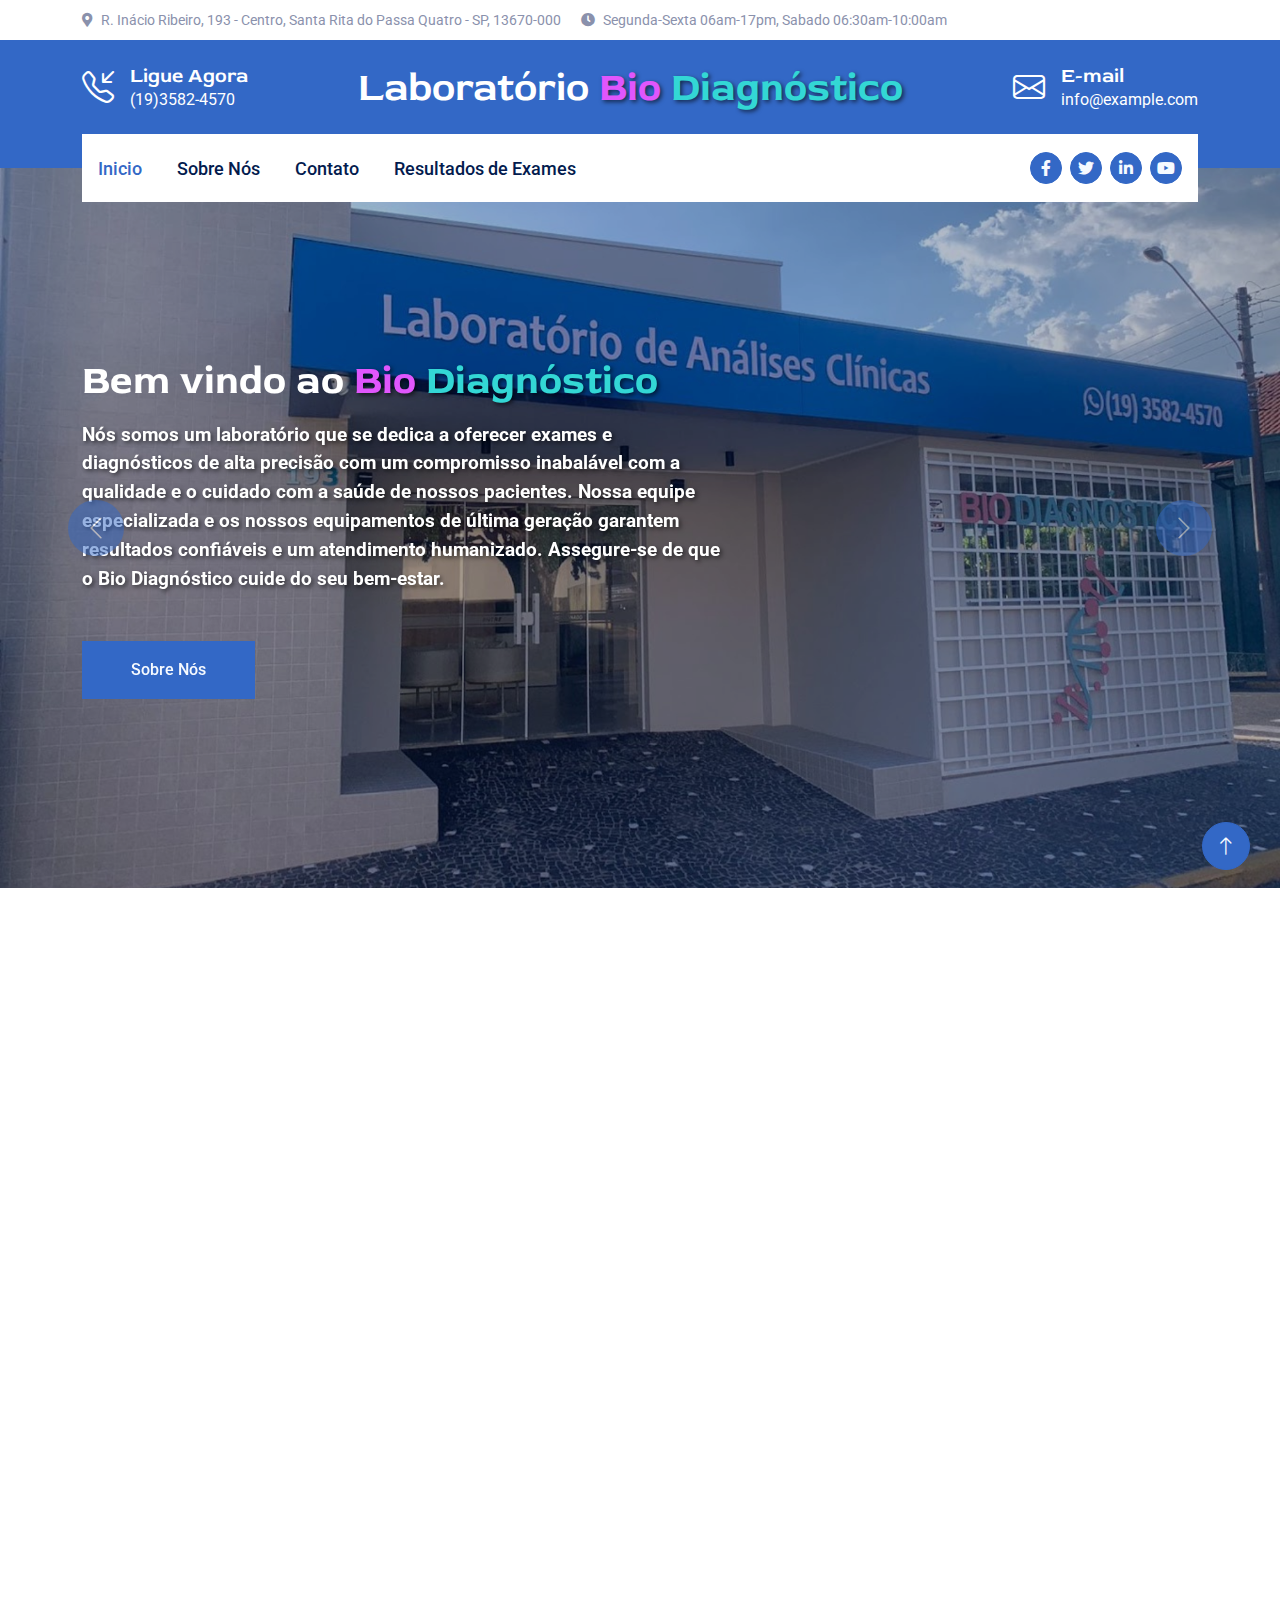
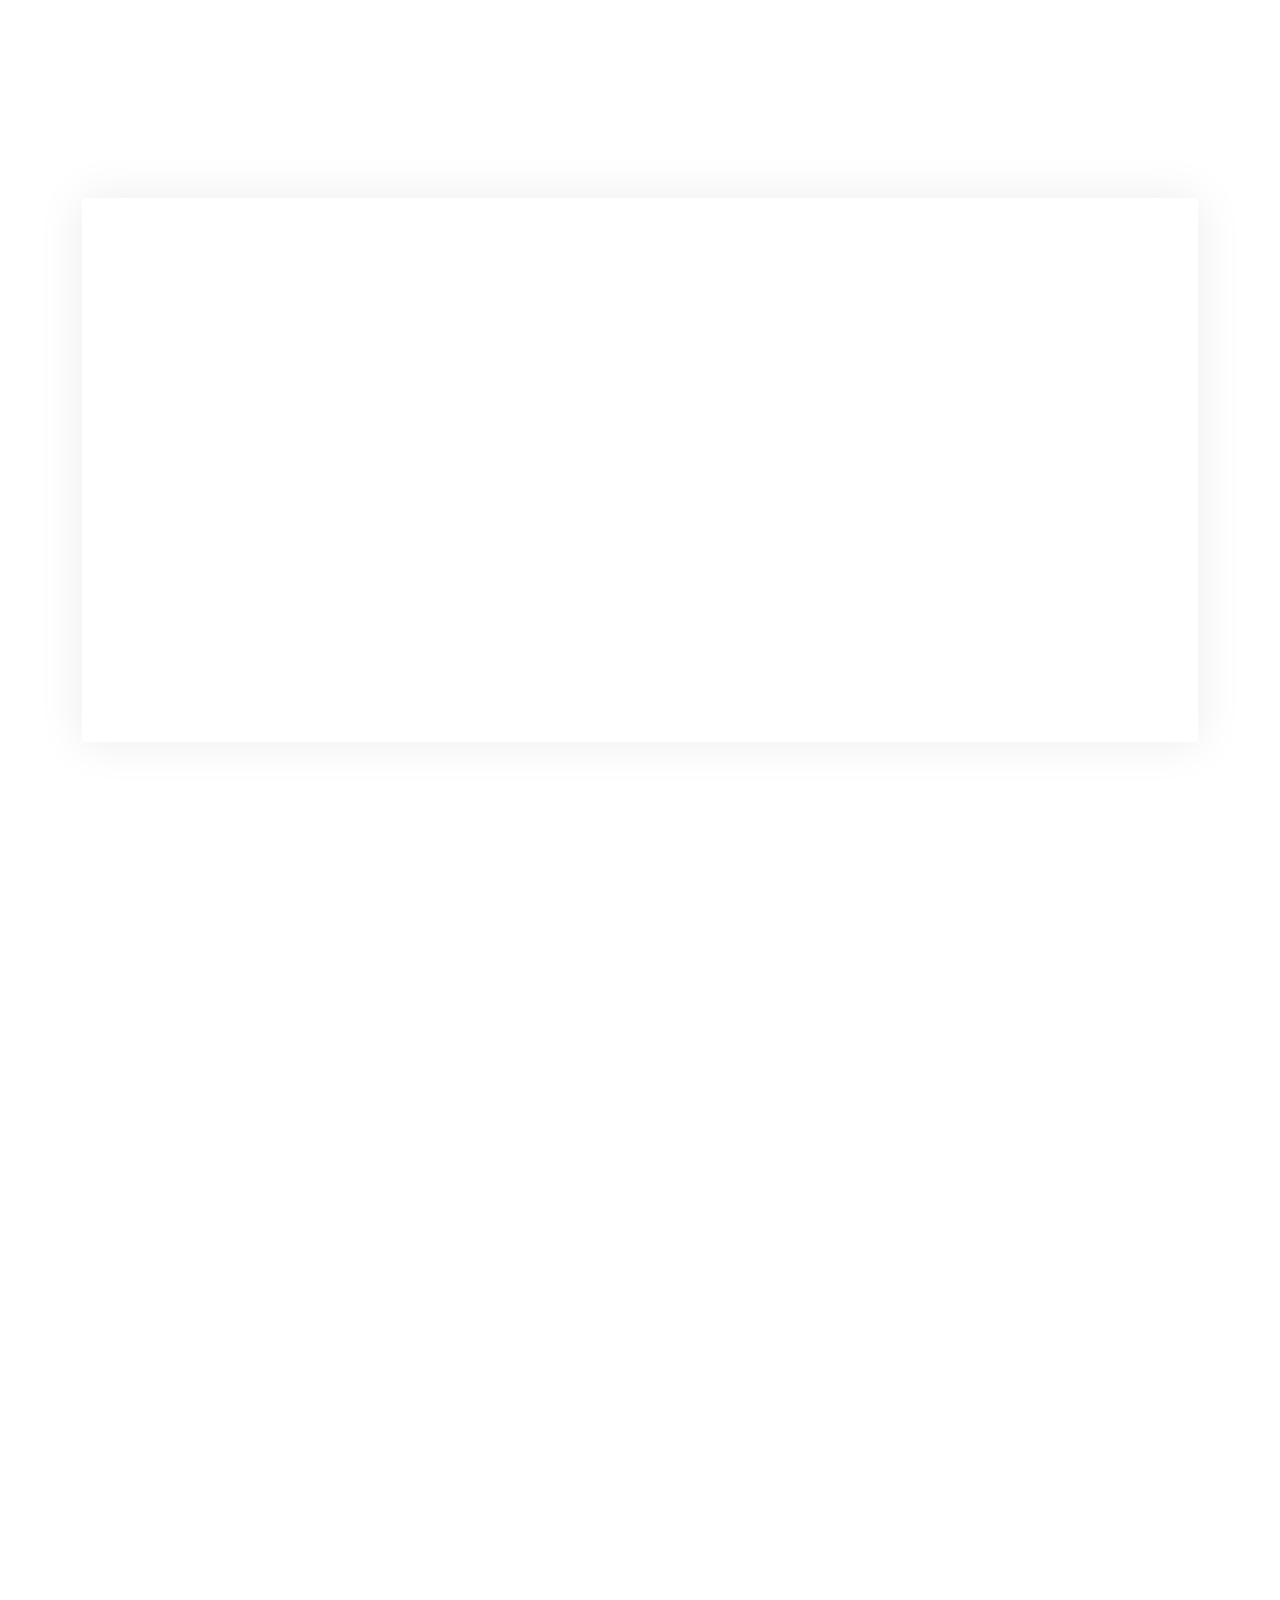
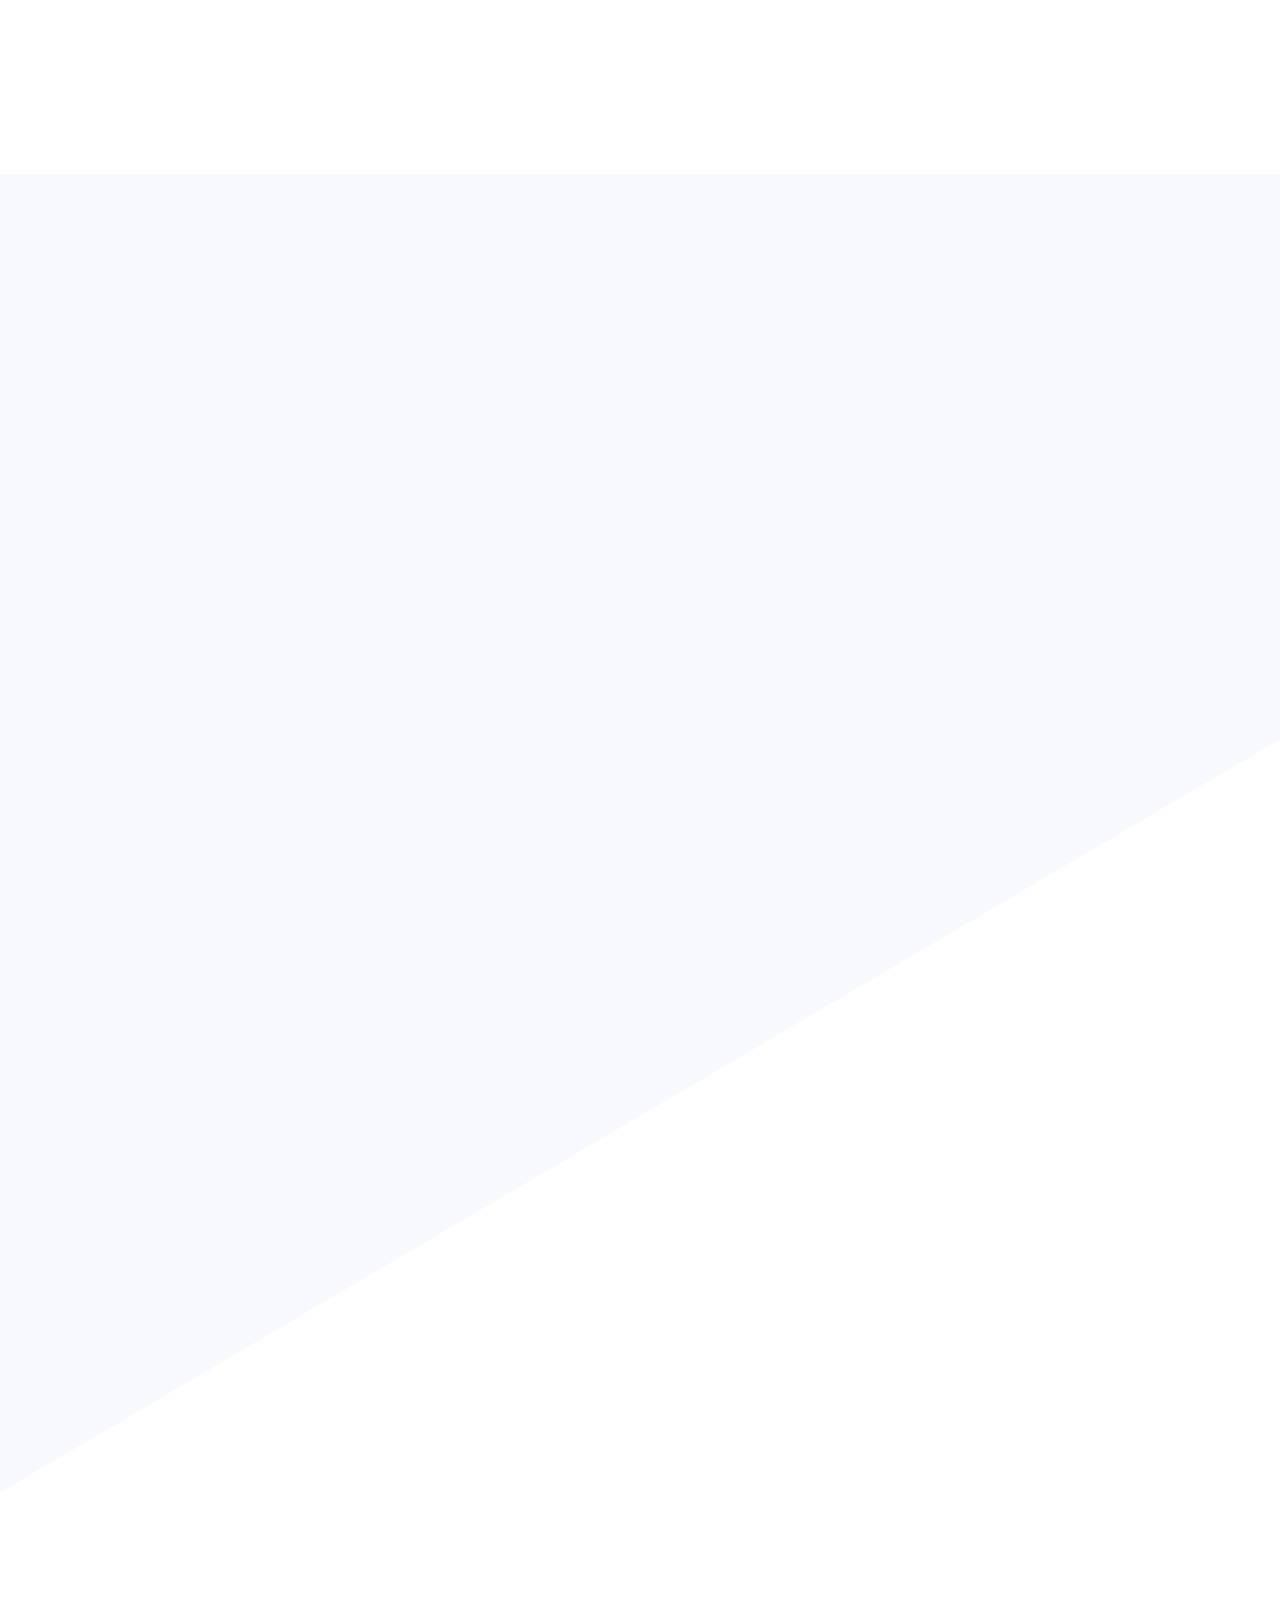
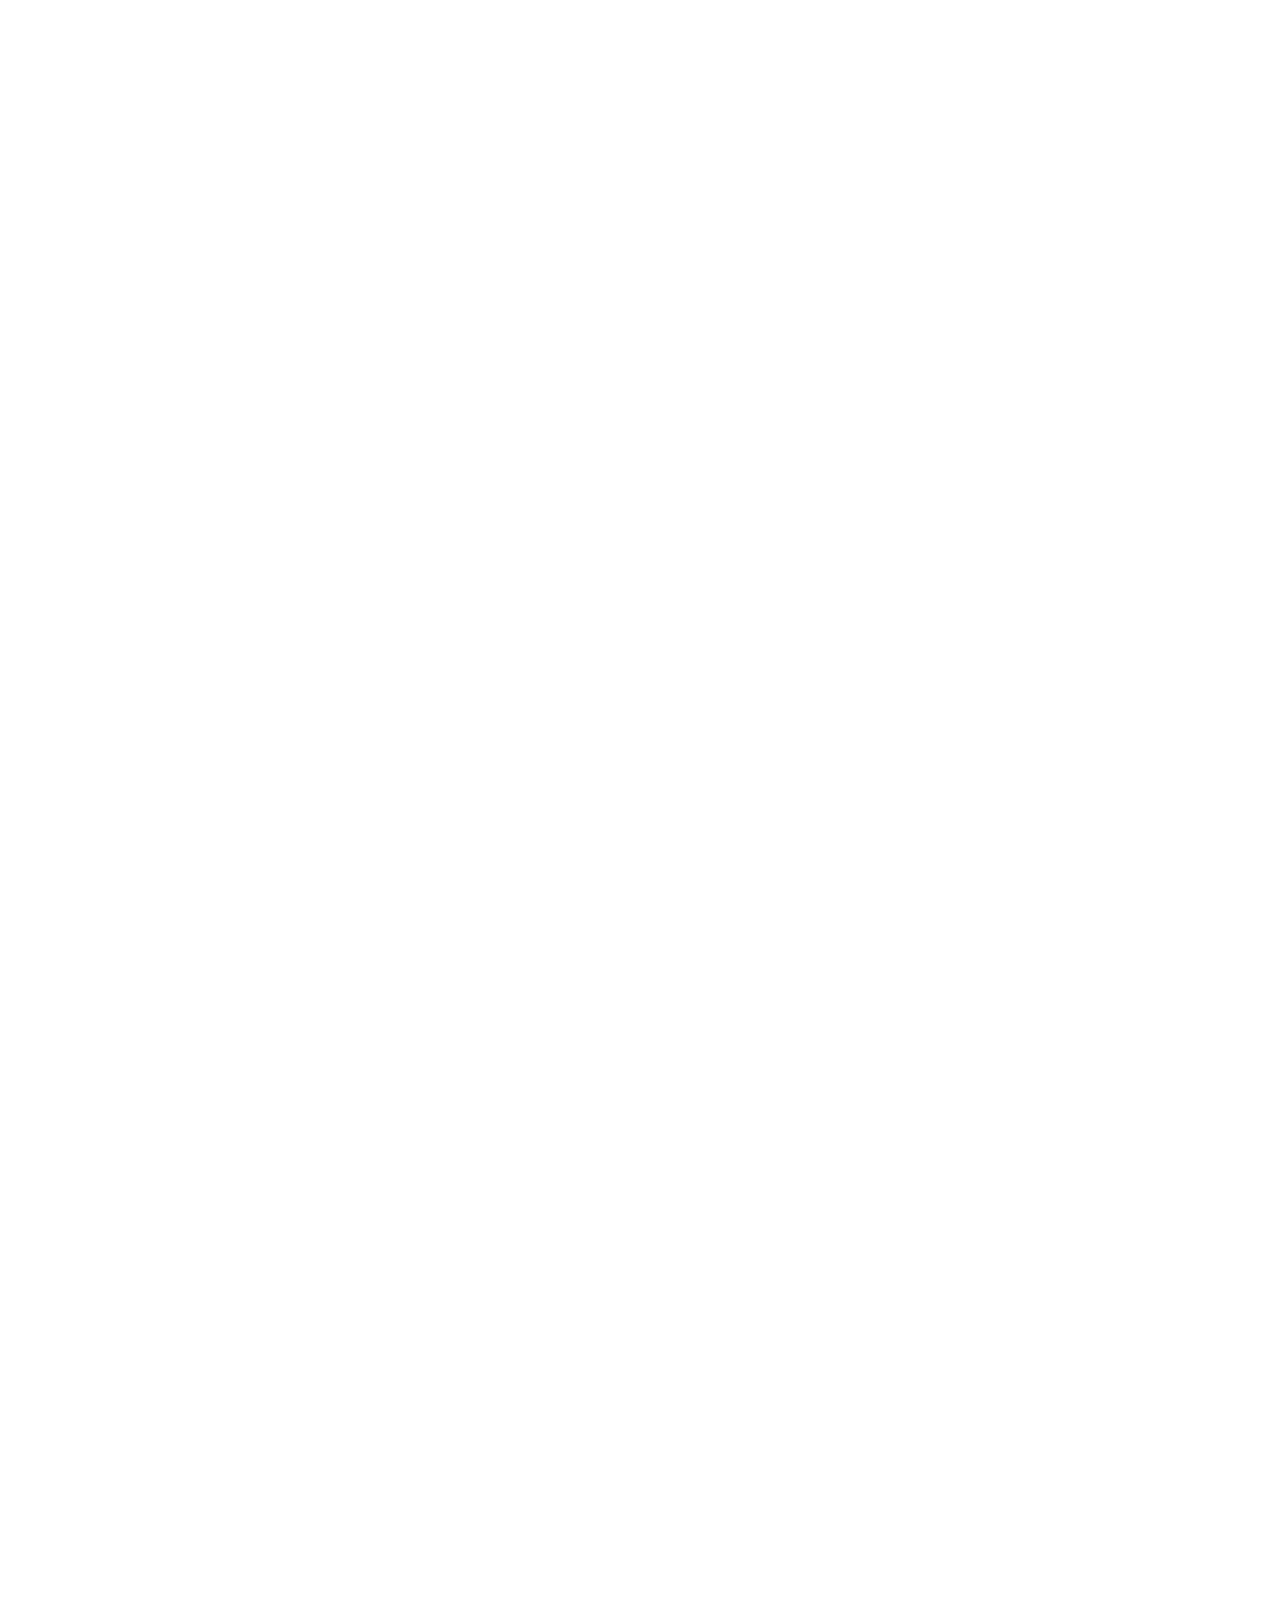
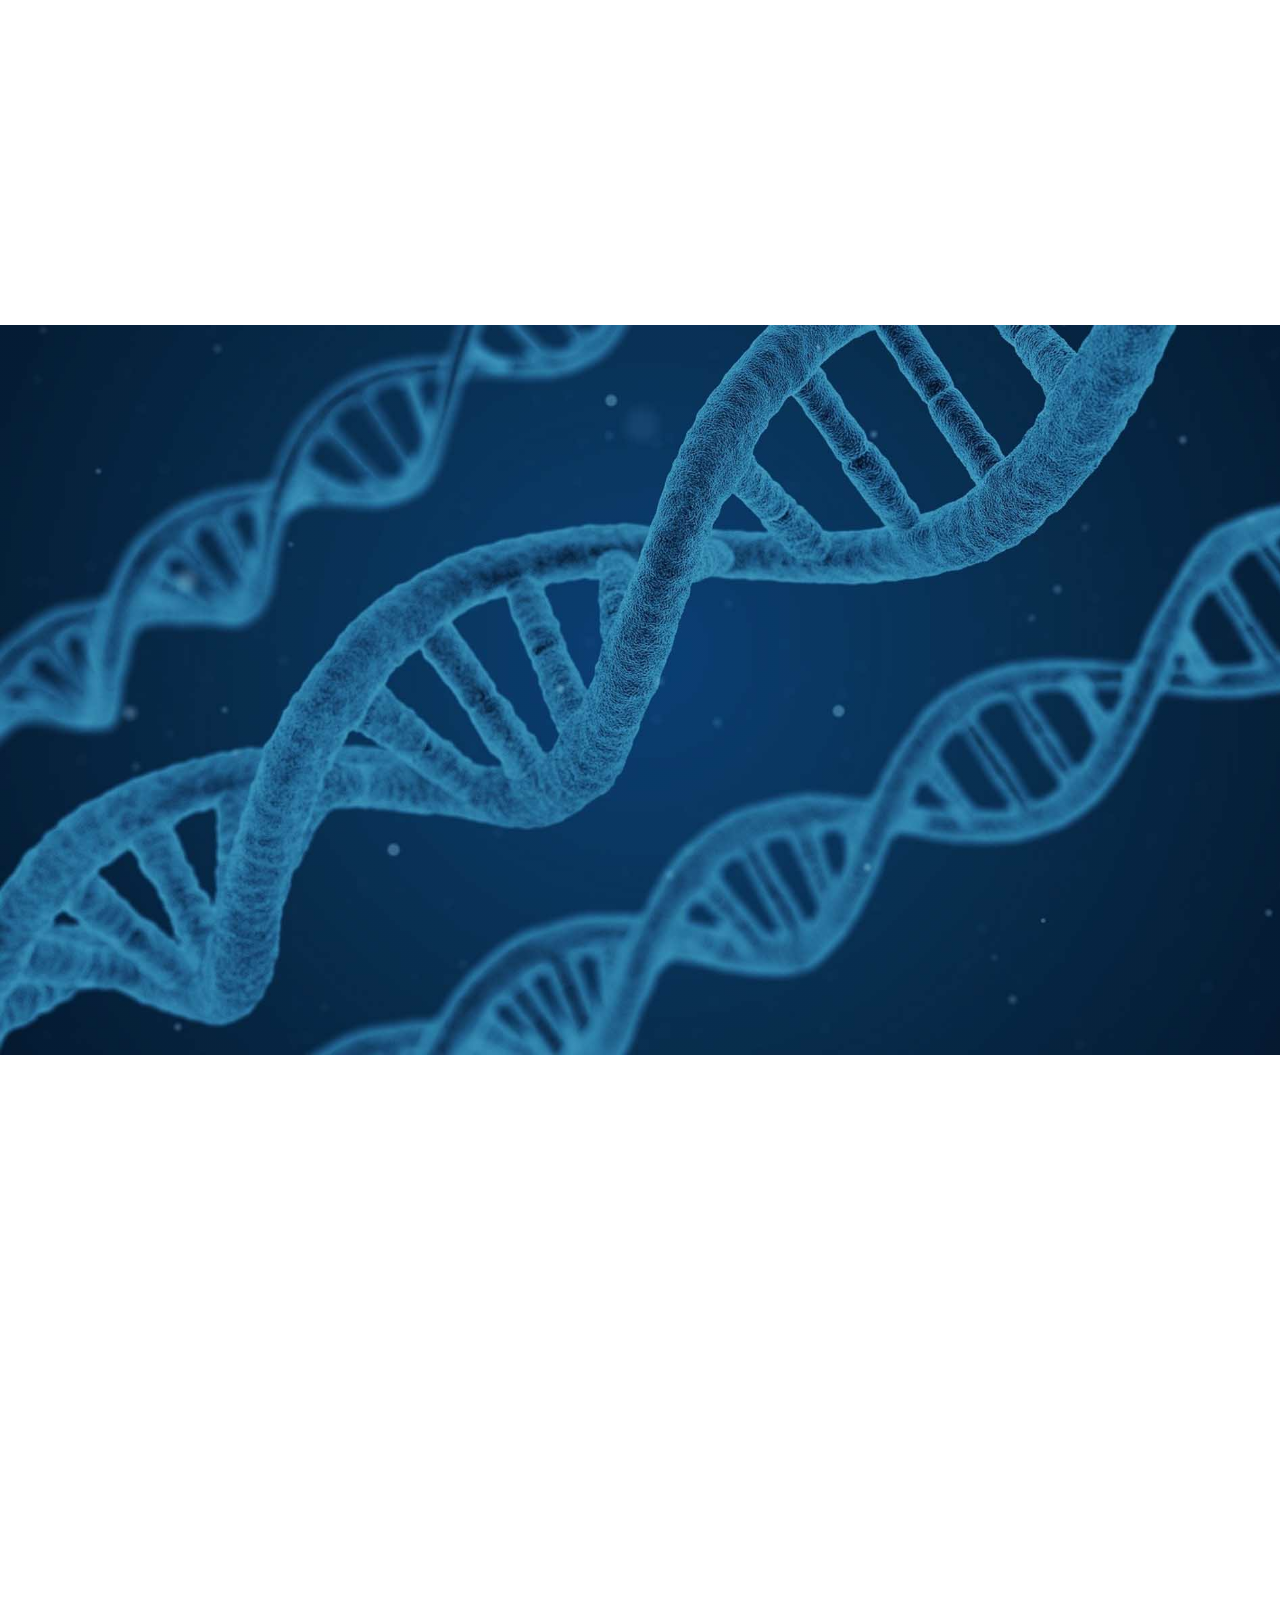
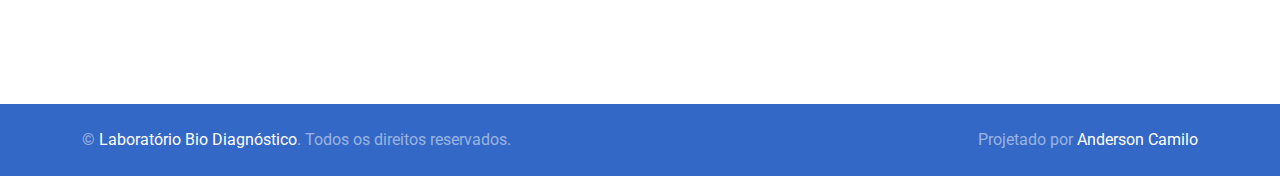
==== index.html @ 1e8f775a "first commit" ====
<!DOCTYPE html>
<html lang="pt-BR">
<head>
    <meta charset="UTF-8">
    <meta name="viewport" content="width=device-width, initial-scale=1.0">
    <title>Laboratório Biodiagnóstico</title>
        <link href="img/favicon.png" rel="icon">
        <link rel="preconnect" href="https://fonts.googleapis.com">
        <link rel="preconnect" href="https://fonts.gstatic.com" crossorigin>
        <link href="https://fonts.googleapis.com/css2?family=Roboto:wght@400;500&family=Red+Rose:wght@600;700&display=swap" rel="stylesheet">
        <link href="https://cdnjs.cloudflare.com/ajax/libs/font-awesome/5.10.0/css/all.min.css" rel="stylesheet">
        <link href="https://cdn.jsdelivr.net/npm/bootstrap-icons@1.10.4/font/bootstrap-icons.css" rel="stylesheet">
        <link href="lib/animate/animate.min.css" rel="stylesheet">
        <link href="lib/owlcarousel/assets/owl.carousel.min.css" rel="stylesheet">
        <link href="css/bootstrap.min.css" rel="stylesheet">
        <link href="css/style.css" rel="stylesheet">
</head>

<body>
    <div id="spinner"
        class="show bg-white position-fixed translate-middle w-100 vh-100 top-50 start-50 d-flex align-items-center justify-content-center">
        <div class="spinner-border text-primary" role="status" style="width: 3rem; height: 3rem;"></div>
    </div>


    <div class="container-fluid py-2 d-none d-lg-flex">
        <div class="container">
            <div class="d-flex justify-content-between">
                <div>
                    <small class="me-3"><i class="fa fa-map-marker-alt me-2"></i>R. Inácio Ribeiro, 193 - Centro, Santa Rita do Passa Quatro - SP, 13670-000</small>
                    <small class="me-3"><i class="fa fa-clock me-2"></i>Segunda-Sexta 06am-17pm, Sabado 06:30am-10:00am</small>
                </div>
                <!-- <nav class="breadcrumb mb-0">
                    <a class="breadcrumb-item small text-body" href="#">Resultados de Exames Online</a>
                </nav>     -->
            </div>
        </div>
    </div>


    <div class="container-fluid bg-primary text-white pt-4 pb-5 d-none d-lg-flex">
        <div class="container pb-2">
            <div class="d-flex align-items-center justify-content-between">
                <div class="d-flex">
                    <i class="bi bi-telephone-inbound fs-2"></i>
                    <div class="ms-3">
                        <h5 class="text-white mb-0">Ligue Agora</h5>
                        <span>(19)3582-4570</span>
                    </div>
                </div>
                <a href="index.html" class="h1 text-white mb-0">Laboratório <span class="text1">Bio <span class="text2">Diagnóstico</span></span></a>
                <div class="d-flex">
                    <i class="bi bi-envelope fs-2"></i>
                    <div class="ms-3">
                        <h5 class="text-white mb-0">E-mail</h5>
                        <span>info@example.com</span>
                    </div>
                </div>
            </div>
        </div>
    </div>

    <div class="container-fluid sticky-top">
        <div class="container">
            <nav class="navbar navbar-expand-lg navbar-light bg-white py-lg-0 px-lg-3">
                <button type="button" class="navbar-toggler me-0" data-bs-toggle="collapse"
                    data-bs-target="#navbarCollapse">
                    <span class="navbar-toggler-icon"></span>
                </button>
                <div class="collapse navbar-collapse" id="navbarCollapse">
                    <div class="navbar-nav">
                        <a href="index.html" class="nav-item nav-link active">Inicio</a>
                        <a href="sobre.html" class="nav-item nav-link">Sobre Nós</a>
                        <a href="contato.html" class="nav-item nav-link">Contato</a>
                        <a target="_blank" href="https://portal.worklabweb.com.br/resultados/2600?" class="nav-item nav-link">Resultados de Exames</a>
                    </div>
                    <div class="ms-auto d-none d-lg-flex">
                        <a class="btn btn-sm-square btn-primary ms-2" href=""><i class="fab fa-facebook-f"></i></a>
                        <a class="btn btn-sm-square btn-primary ms-2" href=""><i class="fab fa-twitter"></i></a>
                        <a class="btn btn-sm-square btn-primary ms-2" href=""><i class="fab fa-linkedin-in"></i></a>
                        <a class="btn btn-sm-square btn-primary ms-2" href=""><i class="fab fa-youtube"></i></a>
                    </div>
                </div>
            </nav>
        </div>
    </div>


    <div class="container-fluid header-carousel px-0 mb-5">
        <div id="header-carousel" class="carousel slide carousel-fade" data-bs-ride="carousel">
            <div class="carousel-inner">
                <div class="carousel-item active">
                    <img class="w-100" src="img/carousel-1.png" alt="Image">
                    <div class="carousel-caption">
                        <div class="container">
                            <div class="row justify-content-start">
                                <div class="col-lg-7 text-start">
                                    <h1 class="display-6 text-white animated slideInRight mb-3">Bem vindo ao <span class="text1">Bio</span> <span class="text2">Diagnóstico</span></h1>
                                    <p class="mb-5 animated slideInRight"><span class="text4">Nós somos um laboratório que se dedica a oferecer
                                        exames e diagnósticos de alta precisão com um compromisso inabalável com a qualidade e o cuidado com a saúde de
                                        nossos pacientes. Nossa equipe especializada e os nossos equipamentos de última geração garantem resultados
                                        confiáveis e um atendimento humanizado. Assegure-se de que o Bio Diagnóstico cuide do seu bem-estar.</span></p>
                                    <a href="sobre.html" class="btn btn-primary py-3 px-5 animated slideInRight">Sobre Nós</a>
                                </div>
                            </div>
                        </div>
                    </div>
                </div>
                <div class="carousel-item">
                    <img class="w-100" src="img/carousel-2.png" alt="Image">
                    <div class="carousel-caption">
                        <div class="container">
                            <div class="row justify-content-start">
                                <div class="col-lg-7 text-start">
                                    <h1 class="display-6 text-white animated slideInRight mb-3">Precisão Que Faz a Diferença: Confiança em Cada Exame</h1>
                                    <p class="mb-5 animated slideInRight"><Span class="text3">Exames de precisão, resultados de confiança
                                        No Bio Diagnóstico, cada exame é tratado com a máxima precisão para entregar resultados que você pode confiar. Com
                                        tecnologia de última geração e um compromisso inabalável com a qualidade, garantimos que cada detalhe seja
                                        cuidadosamente analisado. Porque para nós, a sua saúde é prioridade, e cada exame é um passo em direção ao cuidado que
                                        você merece.</Span></p>
                                    <a href="sobre.html" class="btn btn-primary py-3 px-5 animated slideInRight">Sobre Nós</a>
                                </div>
                            </div>
                        </div>
                    </div>
                </div>
            </div>
            <button class="carousel-control-prev" type="button" data-bs-target="#header-carousel" data-bs-slide="prev">
                <span class="carousel-control-prev-icon" aria-hidden="true"></span>
                <span class="visually-hidden">Previous</span>
            </button>
            <button class="carousel-control-next" type="button" data-bs-target="#header-carousel" data-bs-slide="next">
                <span class="carousel-control-next-icon" aria-hidden="true"></span>
                <span class="visually-hidden">Next</span>
            </button>
        </div>
    </div>


    <div class="container-fluid py-5">
        <div class="container">
            <div class="row g-5">
                <div class="col-lg-6 wow fadeIn" data-wow-delay="0.1s">
                    <div class="row g-0">
                        <div class="col-6">
                            <img class="img-fluid" src="img/about-1.png">
                        </div>
                        <div class="col-6">
                            <img class="img-fluid" src="img/about-2.png">
                        </div>
                        <div class="col-6">
                            <img class="img-fluid" src="img/about-3.png">
                        </div>
                        <div class="col-6">
                            <div class="bg-primary w-110 h-100 mt-n5 ms-n5 d-flex flex-column align-items-center justify-content-center">
                                <div class="icon-box-light">
                                    <i class="bi bi-award text-dark"></i>
                                </div>
                                <h1 class="display-1 text-white mb-0" data-toggle="counter-up">10</h1>
                                <small class="fs-5 text-white">Anos de experiência</small>
                            </div>
                        </div>
                    </div>
                </div>
                <div class="col-lg-6 wow fadeIn" data-wow-delay="0.5s">
                    <h1 class="display-6 mb-4">Profissionais de Laboratório Confiáveis e as Tecnologias Mais Avançadas</h1>
                    <p class="mb-4">Quando se trata da sua saúde, você merece o melhor. No Bio Diagnóstico, nossos especialistas combinam
                        experiência incomparável com as mais recentes inovações tecnológicas para entregar resultados precisos e rápidos.
                        Confie em quem é referência no setor e garante o cuidado que você e sua família merecem. Aqui, a precisão encontra a
                        excelência.</p>
                    <div class="row g-4 g-sm-5 justify-content-center">
                        <div class="col-sm-6">
                            <div class="about-fact btn-square flex-column rounded-circle bg-primary ms-sm-auto">
                                <p class="text-white mb-0">Prêmios</p>
                                <h1 class="text-white mb-0" data-toggle="counter-up">15</h1>
                            </div>
                        </div>
                        <div class="col-sm-6 text-start">
                            <div class="about-fact btn-square flex-column rounded-circle bg-secondary me-sm-auto">
                                <p class="text-white mb-0">Exames Mensais</p>
                                <h1 class="text-white mb-0" data-toggle="counter-up">10000</h1>
                            </div>
                        </div>
                        <div class="col-sm-6">
                            <div class="about-fact mt-n130 btn-square flex-column rounded-circle bg-dark mx-sm-auto">
                                <p class="text-white mb-0">Clientes satisfeitos</p>
                                <h1 class="text-white mb-0" data-toggle="counter-up">5000</h1>
                            </div>
                        </div>
                    </div>
                </div>
            </div>
        </div>
    </div>


    <div class="container-fluid py-5">
        <div class="container">
            <div class="row g-0 feature-row">
                <div class="col-md-6 col-lg-3 wow fadeIn" data-wow-delay="0.1s">
                    <div class="feature-item border h-100 p-5">
                        <div class="icon-box-primary mb-4">
                            <i class="bi bi-award text-dark"></i>
                        </div>
                        <h5 class="mb-3">Reconhecido e Premiado</h5>
                        <p class="mb-0">Orgulhosamente, nossa excelência tem sido reconhecida com prêmios que atestam a qualidade e dedicação
                            que colocamos em cada detalhe. Isso reflete nosso compromisso em oferecer sempre o melhor para nossos clientes.</p>
                    </div>
                </div>
                <div class="col-md-6 col-lg-3 wow fadeIn" data-wow-delay="0.3s">
                    <div class="feature-item border h-100 p-5">
                        <div class="icon-box-primary mb-4">
                            <i class="bi bi-people text-dark"></i>
                        </div>
                        <h5 class="mb-3">Excelência em Análises Laboratoriais</h5>
                        <p class="mb-0">Com uma equipe altamente qualificada e tecnologia de ponta, oferecemos resultados precisos e confiáveis.
                            Nossa expertise em análises laboratoriais é a garantia de um serviço que você pode confiar para cuidar da sua saúde.
                        </p>
                    </div>
                </div>
                <div class="col-md-6 col-lg-3 wow fadeIn" data-wow-delay="0.5s">
                    <div class="feature-item border h-100 p-5">
                        <div class="icon-box-primary mb-4">
                            <i class="bi bi-cash-coin text-dark"></i>
                        </div>
                        <h5 class="mb-3">Preços Justos</h5>
                        <p class="mb-0">Oferecemos serviços de alta qualidade com preços que cabem no seu bolso. No Bio Diagnóstico, acreditamos
                            que cuidar da sua saúde não precisa ser caro. Transparência e acessibilidade são nossas prioridades.</p>
                    </div>
                </div>
                <div class="col-md-6 col-lg-3 wow fadeIn" data-wow-delay="0.7s">
                    <div class="feature-item border h-100 p-5">
                        <div class="icon-box-primary mb-4">
                            <i class="bi bi-headphones text-dark"></i>
                        </div>
                        <h5 class="mb-3">Suporte Dedicado</h5>
                        <p class="mb-0">Nossa equipe está sempre pronta para ajudar. Seja qual for a sua necessidade, oferecemos suporte
                            personalizado e atencioso, garantindo que você tenha a melhor experiência possível com nossos serviços.</p>
                    </div>
                </div>
            </div>
        </div>
    </div>


    <div class="container-fluid feature mt-5 wow fadeInUp" data-wow-delay="0.1s">
        <div class="container">
            <div class="row g-0">
                <div class="col-lg-6 pt-lg-5">
                    <div class="bg-white p-5 mt-lg-5">
                        <h1 class="display-6 mb-4 wow fadeIn" data-wow-delay="0.3s">A Melhor Solução Laboratorial</h1>
                        <p class="mb-4 wow fadeIn" data-wow-delay="0.4s">Quando se trata de saúde, você merece o melhor. No
                            Bio Diagnóstico,
                            somos referência em análises laboratoriais, oferecendo precisão, rapidez e atendimento
                            diferenciado. Nossa
                            tecnologia de ponta e equipe de especialistas garantem resultados confiáveis, para que você
                            possa tomar decisões com
                            confiança. Não escolha qualquer laboratório – escolha a excelência que você merece. Escolha o
                            Bio Diagnóstico.</p>
                        <div>
                            <div class="icon-box-primary mb-4">
                                <i class="bi bi-person-plus text-dark"></i>
                            </div>
                            <h5 class="mb-3">Excelência em Biomedicina: Especialistas Dedicados ao Seu Bem-Estar</h5>
                            <span>Aqui no Bio diagnóstico, acreditamos que cada pessoa é única e merece um cuidado especial.
                                Nossos biomédicos
                                especializados não são apenas experts em suas áreas, mas também apaixonados pelo que fazem.
                                Estamos aqui para ouvir,
                                entender e proporcionar a você resultados precisos com um toque humano. Seu bem-estar é
                                nossa prioridade, e nossa
                                missão é garantir que você se sinta apoiado e confiante em cada passo do caminho. Venha
                                conhecer nossa equipe e
                                experimente um atendimento que vai além do esperado.</span><br>
                        </div>
                        <a class="btn btn-primary py-3 px-5 wow fadeIn" data-wow-delay="0.5s" href="sobre.html">Sobre Nós</a>
                    </div>
                </div>
                <div class="col-lg-6">
                    <div class="row h-100 align-items-end">
                        <div class="col-12 wow fadeIn" data-wow-delay="0.3s">
                            <div class="d-flex align-items-center justify-content-center" style="min-height: 300px;">
                                <button type="button" class="btn-play" data-bs-toggle="modal"
                                    data-src="img/laboratorio.mp4" data-bs-target="#videoModal">
                                    <span></span>
                                </button>
                            </div>
                        </div>
                        <div class="col-12">
                            <div class="bg-primary p-5">
                                <div class="experience mb-4 wow fadeIn" data-wow-delay="0.3s">
                                    <div class="d-flex justify-content-between mb-2">
                                        <span class="text-white">Preparação de Amostras</span>
                                        <span class="text-white">100%</span>
                                    </div>
                                    <div class="progress">
                                        <div class="progress-bar bg-dark" role="progressbar" aria-valuenow="99" aria-valuemin="0" aria-valuemax="100"></div>
                                    </div>
                                </div>
                                <div class="experience mb-4 wow fadeIn" data-wow-delay="0.4s">
                                    <div class="d-flex justify-content-between mb-2">
                                        <span class="text-white">Precisão do resultado</span>
                                        <span class="text-white">100%</span>
                                    </div>
                                    <div class="progress">
                                        <div class="progress-bar bg-dark" role="progressbar" aria-valuenow="99" aria-valuemin="0" aria-valuemax="100"></div>
                                    </div>
                                </div>
                                <div class="experience mb-0 wow fadeIn" data-wow-delay="0.5s">
                                    <div class="d-flex justify-content-between mb-2">
                                        <span class="text-white">Tecnologia Avançada</span>
                                        <span class="text-white">100%</span>
                                    </div>
                                    <div class="progress">
                                        <div class="progress-bar bg-dark" role="progressbar" aria-valuenow="99" aria-valuemin="0" aria-valuemax="100"></div>
                                    </div>
                                </div>
                            </div>
                        </div>
                    </div>
                </div>
            </div>
        </div>
    </div>


    <div class="modal modal-video fade" id="videoModal" tabindex="-1" aria-labelledby="exampleModalLabel"
        aria-hidden="true">
        <div class="modal-dialog">
            <div class="modal-content rounded-0">
                <div class="modal-header">
                    <h3 class="modal-title" id="exampleModalLabel">Nosso laboratório</h3>
                    <button type="button" class="btn-close" data-bs-dismiss="modal" aria-label="Close"></button>
                </div>
                <div class="modal-body">
                    <div class="ratio ratio-16x9">
                        <iframe class="embed-responsive-item" src="" id="video" allowfullscreen
                            allowscriptaccess="always" allow="autoplay"></iframe>
                    </div>
                </div>
            </div>
        </div>
    </div>


    <div class="container-fluid container-service py-5">
        <div class="container pt-5">
            <div class="text-center mx-auto wow fadeInUp" data-wow-delay="0.1s" style="max-width: 600px;">
                <h1 class="display-6 mb-3">Serviço de laboratório confiável e de alta qualidade.</h1>
                <p class="mb-5">Experimente o futuro dos exames laboratoriais no Bio Diagnóstico. Com tecnologia avançada e precisão
                    inigualável, garantimos resultados rápidos e confiáveis. Nossa equipe de especialistas está sempre pronta para
                    oferecer o melhor atendimento, porque sua saúde merece o máximo cuidado. Bio Diagnóstico: onde a confiança encontra
                    a inovação.</p>
            </div>
            <div class="row g-4">
                <div class="col-lg-3 col-md-6 wow fadeInUp" data-wow-delay="0.1s">
                    <div class="service-item">
                        <div class="icon-box-primary mb-4">
                            <i class="bi bi-heart-pulse text-dark"></i>
                        </div>
                        <h5 class="mb-3">Testes Patológicos</h4>
                            <p class="mb-4">Os testes patológicos são essenciais para entender a saúde do paciente. Eles incluem exames
                                laboratoriais que ajudam a diagnosticar doenças, monitorar condições e avaliar tratamentos, fornecendo informações
                                detalhadas e precisas sobre o estado do organismo.</p>
                                <button type="button" class="btn btn-light px-3" data-bs-toggle="modal" data-bs-target="#testesPatologicosModal">
                                    Sobre o assunto <i class="bi bi-chevron-double-right ms-1"></i>
                                </button>
                    </div>
                </div>
                <div class="modal fade" id="testesPatologicosModal" tabindex="-1" aria-labelledby="testesPatologicosModalLabel" aria-hidden="true">
                    <div class="modal-dialog">
                        <div class="modal-content">
                            <div class="modal-header">
                                <h5 class="modal-title" id="testesPatologicosModalLabel">Mais sobre Testes Patológicos</h5>
                                <button type="button" class="btn-close" data-bs-dismiss="modal" aria-label="Close"></button>
                            </div>
                            <div class="modal-body">
                            <span><strong>Testes Patológicos: A Chave para Diagnósticos Precisos e Cuidados Eficazes</strong><br>
                                        Os testes patológicos são fundamentais para a compreensão da saúde e bem-estar de um paciente. Eles envolvem uma série
                                        de exames e análises laboratoriais que ajudam a diagnosticar doenças, monitorar condições de saúde e avaliar a eficácia
                                        dos tratamentos. Combinando tecnologia avançada e expertise científica, esses testes permitem aos profissionais de saúde
                                        obter informações detalhadas e precisas sobre o estado do organismo.<br>
                                        O que são Testes Patológicos?<br>                                       
                                        Testes patológicos referem-se a exames realizados em amostras de sangue, urina, tecidos e outros fluidos corporais para
                                        identificar a presença de doenças e condições médicas. Esses testes podem variar desde simples análises de sangue até
                                        biópsias complexas e culturas microbiológicas, cada um com seu papel específico na detecção e gestão de problemas de
                                        saúde.<br>                                      
                                        Por que os Testes Patológicos são Importantes?<br>                                       
                                        Diagnóstico Preciso: Eles fornecem informações cruciais para um diagnóstico correto, ajudando os médicos a identificar
                                        doenças de maneira mais eficaz e a distinguir entre condições semelhantes.<br>                                       
                                        Monitoramento de Condições de Saúde: Testes regulares permitem o monitoramento contínuo de doenças crônicas e a
                                        avaliação da eficácia dos tratamentos, possibilitando ajustes necessários para melhorar a saúde do paciente.                                        
                                        Detecção Precoce: Muitos testes patológicos podem detectar condições de saúde antes que os sintomas se tornem evidentes,
                                        permitindo intervenções precoces e melhorando as chances de sucesso no tratamento.                                        
                                        Avaliação de Riscos: Eles ajudam a avaliar o risco de doenças futuras, como problemas cardiovasculares e diabetes,
                                        permitindo a adoção de medidas preventivas.<br>
                                        Tipos Comuns de Testes Patológicos<br>                                       
                                        Exames de Sangue: Avaliam a presença de condições como anemia, diabetes, infecções e desordens do colesterol.
                                        Análises de Urina: Detectam infecções, problemas renais e diabetes.<br>
                                        Biópsias: Remoção e análise de tecido para diagnosticar câncer e outras condições.<br>
                                        Culturas Microbiológicas: Identificam a presença de bactérias, fungos e outros patógenos no corpo.<br>
                                        Conclusão<br>                                        
                                        Os testes patológicos desempenham um papel vital na medicina moderna, fornecendo dados essenciais para diagnósticos,
                                        tratamentos e prevenções. Ao realizar esses testes, você está investindo na sua saúde e garantindo que qualquer condição
                                        possa ser tratada de forma eficaz e oportuna. Para obter os melhores resultados, é importante seguir as orientações
                                        médicas e realizar os testes conforme recomendado.</strong></span>
                            </div>
                        </div>
                    </div>
                </div>
                <div class="col-lg-3 col-md-6 wow fadeInUp" data-wow-delay="0.3s">
                    <div class="service-item">
                        <div class="icon-box-primary mb-4">
                            <i class="bi bi-lungs text-dark"></i>
                        </div>
                        <h5 class="mb-3">Exames de Microbiologia</h4>
                            <p class="mb-4">Descubra a importância dos exames de microbiologia para a detecção precisa de infecções e doenças.
                                Nossos testes avançados identificam microrganismos patogênicos, garantindo diagnósticos rápidos e tratamentos
                                eficazes. Confie em nossa expertise para cuidar da sua saúde</p>
                                <button type="button" class="btn btn-light px-3" data-bs-toggle="modal" data-bs-target="#examesMicrobiologiaModal">
                                    Sobre o assunto <i class="bi bi-chevron-double-right ms-1"></i>
                                </button>
                    </div>
                </div>
                <div class="modal fade" id="examesMicrobiologiaModal" tabindex="-1" aria-labelledby="examesMicrobiologiaModalLabel" aria-hidden="true">
                    <div class="modal-dialog">
                        <div class="modal-content">
                            <div class="modal-header">
                                <h5 class="modal-title" id="examesMicrobiologiaModalLabel">Mais sobre Testes de Microbiologia</h5>
                                <button type="button" class="btn-close" data-bs-dismiss="modal" aria-label="Close"></button>
                            </div>
                            <div class="modal-body">
                                <span><strong>A microbiologia é o ramo da ciência que estuda microrganismos, como bactérias, vírus, fungos e protozoários. Esses
                                organismos são invisíveis a olho nu, mas desempenham um papel crucial em várias áreas, desde a saúde humana até o meio
                                ambiente e a indústria.<br>                                
                                Na saúde, a microbiologia é essencial para entender e combater infecções. Exames de microbiologia identificam patógenos
                                responsáveis por doenças, permitindo um diagnóstico preciso e o tratamento adequado. Esses exames incluem culturas,
                                testes de sensibilidade a antibióticos, e técnicas moleculares como PCR, que detectam a presença de material genético de
                                microrganismos.<br>                                
                                Além disso, a microbiologia também é importante na produção de vacinas, no controle de surtos epidemiológicos e na
                                garantia da segurança alimentar, ao monitorar e identificar contaminantes em alimentos e bebidas.<br>                                
                                Em resumo, a microbiologia é uma disciplina fundamental que não só ajuda a proteger e melhorar a saúde humana, mas
                                também contribui para avanços em várias indústrias e para a compreensão dos processos ecológicos.</strong></span>
                            </div>
                        </div>
                    </div>
                </div>
                <div class="col-lg-3 col-md-6 wow fadeInUp" data-wow-delay="0.5s">
                    <div class="service-item">
                        <div class="icon-box-primary mb-4">
                            <i class="bi bi-virus text-dark"></i>
                        </div>
                        <h5 class="mb-3">Exames de Bioquímica</h4>
                            <p class="mb-4">Explore os exames de bioquímica, fundamentais para avaliar funções corporais e detectar desequilíbrios
                                químicos. Nossos testes oferecem uma visão detalhada sobre o funcionamento dos seus órgãos, ajudando no diagnóstico
                                e monitoramento de diversas condições de saúde. Cuide do seu bem-estar com precisão científica.</p>
                                <button type="button" class="btn btn-light px-3" data-bs-toggle="modal" data-bs-target="#examesBioquimicaModal">
                                    Sobre o assunto <i class="bi bi-chevron-double-right ms-1"></i>
                                </button>
                    </div>
                </div>
                <div class="modal fade" id="examesBioquimicaModal" tabindex="-1" aria-labelledby="examesBioquimicaModalLabel" aria-hidden="true">
                    <div class="modal-dialog">
                        <div class="modal-content">
                            <div class="modal-header">
                                <h5 class="modal-title" id="examesBioquimicaModalLabel">Mais sobre Exames de Bioquímica</h5>
                                <button type="button" class="btn-close" data-bs-dismiss="modal" aria-label="Close"></button>
                            </div>
                            <div class="modal-body">
                                <span><strong>A bioquímica é a ciência que estuda as reações químicas e os processos moleculares que ocorrem nos
                                        organismos vivos. Ela combina princípios de química e biologia para entender como as moléculas que compõem os
                                        seres vivos, como proteínas, lipídios, carboidratos e ácidos nucleicos, interagem e contribuem para o
                                        funcionamento das células e dos organismos como um todo.<br>                                
                                        No campo da saúde, a bioquímica é essencial para compreender o metabolismo e a regulação das funções corporais.
                                        Exames de bioquímica clínica são realizados para analisar amostras de sangue, urina ou outros fluidos corporais.
                                        Esses testes ajudam a avaliar o funcionamento de órgãos como fígado, rins, coração e pâncreas, além de monitorar
                                        níveis de glicose, colesterol, enzimas, eletrólitos e outras substâncias cruciais para o diagnóstico e
                                        acompanhamento de doenças.<br>                                        
                                        Além disso, a bioquímica desempenha um papel central na pesquisa biomédica, contribuindo para o desenvolvimento
                                        de novos medicamentos, terapias e vacinas. Ela também é vital para entender a base molecular de doenças
                                        genéticas, câncer e outras condições crônicas.<br>                                
                                        Em resumo, a bioquímica é uma disciplina fundamental que oferece insights detalhados sobre os processos vitais e
                                        auxilia no diagnóstico, tratamento e prevenção de doenças, contribuindo significativamente para a medicina
                                        moderna e a saúde pública.</strong></span>
                            </div>
                        </div>
                    </div>
                </div>
                <div class="col-lg-3 col-md-6 wow fadeInUp" data-wow-delay="0.7s">
                    <div class="service-item">
                        <div class="icon-box-primary mb-4">
                            <i class="bi bi-capsule-pill text-dark"></i>
                        </div>
                        <h5 class="mb-3">Exames de Histopatologia</h4>
                            <p class="mb-4">Os exames de histopatologia são essenciais para diagnosticar e entender doenças a nível celular.
                                Analisando tecidos e células, esses testes revelam detalhes cruciais sobre a presença de anomalias e o estágio de
                                doenças como o câncer. Confie na precisão da histopatologia para obter diagnósticos aprofundados e direcionar
                                tratamentos eficazes.</p>
                                <button type="button" class="btn btn-light px-3" data-bs-toggle="modal" data-bs-target="#examesHistopatologiaModal">
                                    Sobre o assunto <i class="bi bi-chevron-double-right ms-1"></i>
                                </button>
                    </div>
                </div>
                <div class="modal fade" id="examesHistopatologiaModal" tabindex="-1" aria-labelledby="examesHistopatologiaModalLabel" aria-hidden="true">
                    <div class="modal-dialog">
                        <div class="modal-content">
                            <div class="modal-header">
                                <h5 class="modal-title" id="examesHistopatologiaModalLabel">Mais sobre Exames de Hispatologia</h5>
                                <button type="button" class="btn-close" data-bs-dismiss="modal" aria-label="Close"></button>
                            </div>
                            <div class="modal-body">
                                <span><strong>A histopatologia é o estudo de tecidos biológicos para identificar alterações celulares que podem indicar doenças. Esse
                                campo da patologia envolve a análise microscópica de amostras de tecido retiradas de biópsias, cirurgias ou autópsias. O
                                objetivo principal é examinar a estrutura dos tecidos e células para detectar anomalias, como inflamações, infecções,
                                tumores e outras condições patológicas.<br>                                
                                No diagnóstico médico, a histopatologia é fundamental, especialmente em casos de câncer. Ao examinar amostras de tecido,
                                os patologistas podem determinar se uma lesão é benigna ou maligna, identificar o tipo de câncer e avaliar seu estágio.
                                Essas informações são cruciais para definir o tratamento mais adequado e prever o prognóstico do paciente.<br>                                
                                O processo histopatológico geralmente envolve várias etapas: fixação do tecido (para preservá-lo), corte em fatias
                                finas, coloração (para destacar diferentes componentes celulares) e análise microscópica. Em alguns casos, técnicas mais
                                avançadas, como a imunohistoquímica, são usadas para identificar proteínas específicas que podem ajudar no diagnóstico.<br>                                
                                Além do câncer, a histopatologia é útil para diagnosticar uma variedade de outras doenças, incluindo infecções, doenças
                                autoimunes e desordens degenerativas.<br>                                
                                Em resumo, a histopatologia é uma ferramenta diagnóstica vital que fornece uma visão detalhada da condição dos tecidos
                                do corpo, permitindo diagnósticos precisos e ajudando a guiar decisões clínicas importantes.</strong></span>
                            </div>
                        </div>
                    </div>
                </div>
                <div class="col-lg-3 col-md-6 wow fadeInUp" data-wow-delay="0.1s">
                    <div class="service-item">
                        <div class="icon-box-primary mb-4">
                            <i class="bi bi-capsule text-dark"></i>
                        </div>
                        <h5 class="mb-3">Exames de Urina</h4>
                            <p class="mb-4">Os exames de urina são essenciais para monitorar a saúde geral e detectar uma variedade de condições,
                                desde infecções até problemas renais e metabólicos. Com análises detalhadas, esses testes oferecem informações
                                valiosas sobre o funcionamento do seu corpo, ajudando no diagnóstico precoce e no acompanhamento de tratamentos.
                                Cuide da sua saúde com precisão e confiança.</p>
                                <button type="button" class="btn btn-light px-3" data-bs-toggle="modal" data-bs-target="#examesUrinaModal">
                                    Sobre o assunto <i class="bi bi-chevron-double-right ms-1"></i>
                                </button>
                    </div>
                </div>
                <div class="modal fade" id="examesUrinaModal" tabindex="-1" aria-labelledby="examesUrinaModalLabel" aria-hidden="true">
                    <div class="modal-dialog">
                        <div class="modal-content">
                            <div class="modal-header">
                                <h5 class="modal-title" id="examesUrinaModalLabel">Mais sobre Exames de Urina</h5>
                                <button type="button" class="btn-close" data-bs-dismiss="modal" aria-label="Close"></button>
                            </div>
                            <div class="modal-body">
                                <span><strong>A urina é um fluido corporal produzido pelos rins que desempenha um papel crucial na eliminação de resíduos e toxinas do
                                corpo. Além de ajudar na excreção de substâncias desnecessárias, a urina também é uma janela importante para a saúde
                                interna, refletindo o funcionamento de vários sistemas do organismo.<br>                                
                                A composição da urina pode variar de acordo com fatores como dieta, hidratação, atividade física e condições de saúde. É
                                composta principalmente de água, mas também contém eletrólitos, ureia, creatinina, e outras substâncias que são
                                subprodutos do metabolismo.<br>                                
                                Os exames de urina (ou urinalise) são uma ferramenta diagnóstica comum e valiosa. Eles podem detectar uma ampla gama de
                                condições, incluindo:<br>                                
                                Infecções do trato urinário (ITU): A presença de bactérias, leucócitos (glóbulos brancos) e nitritos na urina pode
                                indicar uma infecção.<br>
                                Doenças renais: Proteínas, sangue ou células anormais na urina podem ser sinais de problemas nos rins.
                                Diabetes: Altos níveis de glicose na urina podem indicar diabetes não controlada.<br>
                                Problemas hepáticos: A presença de bilirrubina ou urobilinogênio pode sinalizar disfunção hepática.<br>
                                Distúrbios metabólicos: Exames de urina podem detectar anormalidades metabólicas como cetonas (indicando cetoacidose) ou
                                cristais (que podem sugerir formação de pedras nos rins).<br>
                                A urina é coletada em um recipiente estéril e pode ser analisada de várias maneiras: exame físico (cor, clareza, odor),
                                exame químico (pH, proteína, glicose) e exame microscópico (células, cristais, microrganismos). Esses testes ajudam os
                                profissionais de saúde a obter uma visão abrangente do estado de saúde do paciente e a orientar o tratamento apropriado.<br>                                
                                Em resumo, os exames de urina são um método simples, mas extremamente informativo, para avaliar a saúde geral,
                                diagnosticar doenças e monitorar a eficácia dos tratamentos, contribuindo para um cuidado mais eficaz e personalizado.</strong></span>
                            </div>
                        </div>
                    </div>
                </div>
                <div class="col-lg-3 col-md-6 wow fadeInUp" data-wow-delay="0.3s">
                    <div class="service-item">
                        <div class="icon-box-primary mb-4">
                            <i class="bi bi-prescription2 text-dark"></i>
                        </div>
                        <h5 class="mb-3">Exames de Sangue</h4>
                            <p class="mb-4">Os exames de sangue são fundamentais para uma avaliação abrangente da saúde. Eles ajudam a diagnosticar
                                doenças, monitorar condições crônicas e avaliar o funcionamento de órgãos vitais. Com análises precisas, esses
                                testes fornecem informações essenciais para a detecção precoce de problemas de saúde e para o acompanhamento eficaz
                                dos tratamentos, promovendo cuidados personalizados e preventivos.</p>
                                <button type="button" class="btn btn-light px-3" data-bs-toggle="modal" data-bs-target="#examesSangueModal">
                                    Sobre o assunto <i class="bi bi-chevron-double-right ms-1"></i>
                                </button>
                    </div>
                </div>
                <div class="modal fade" id="examesSangueModal" tabindex="-1" aria-labelledby="examesSangueModalLabel" aria-hidden="true">
                    <div class="modal-dialog">
                        <div class="modal-content">
                            <div class="modal-header">
                                <h5 class="modal-title" id="examesSangueModalLabel">Mais sobre Exames de Sangue</h5>
                                <button type="button" class="btn-close" data-bs-dismiss="modal" aria-label="Close"></button>
                            </div>
                            <div class="modal-body">
                                <span><strong>O sangue é um tecido líquido vital que circula pelo corpo humano, desempenhando funções essenciais para a sobrevivência
                                e o funcionamento adequado do organismo. Composto por células sanguíneas (glóbulos vermelhos, glóbulos brancos e
                                plaquetas) suspensas em um fluido chamado plasma, o sangue tem várias funções cruciais.<br>                                
                                Composição do Sangue:<br>
                                Glóbulos Vermelhos (Eritrócitos): Responsáveis pelo transporte de oxigênio dos pulmões para os tecidos e pelo retorno do
                                dióxido de carbono para ser expelido. Eles contêm hemoglobina, uma proteína rica em ferro que dá ao sangue sua cor
                                vermelha.<br>
                                Glóbulos Brancos (Leucócitos): Parte do sistema imunológico, esses células protegem o corpo contra infecções e invasores
                                estranhos.<br>
                                Plaquetas (Trombócitos): Essenciais para a coagulação do sangue, ajudando a prevenir sangramentos excessivos em caso de
                                lesão.<br>
                                Plasma: O componente líquido do sangue, composto principalmente por água, além de proteínas, eletrólitos, nutrientes,
                                hormônios e resíduos metabólicos.<br>
                                Funções do Sangue:<br>
                                Transporte: O sangue transporta oxigênio dos pulmões para os tecidos e remove dióxido de carbono. Também distribui
                                nutrientes absorvidos no sistema digestivo para as células e leva hormônios para órgãos e tecidos.<br>
                                Regulação: Ajuda a regular a temperatura corporal, o equilíbrio do pH e a distribuição de fluidos no corpo.
                                Proteção: O sangue protege o corpo contra infecções e doenças através da ação dos glóbulos brancos e da produção de
                                anticorpos. As plaquetas e os fatores de coagulação previnem a perda de sangue em caso de ferimentos.<br>
                                Exames de Sangue:<br>
                                Exames de sangue são procedimentos diagnósticos rotineiros que oferecem uma visão detalhada da saúde do paciente. Alguns
                                dos exames de sangue mais comuns incluem:<br>                                
                                Hemograma Completo: Avalia os componentes do sangue, como glóbulos vermelhos, glóbulos brancos e plaquetas, ajudando a
                                diagnosticar anemias, infecções e outras condições.<br>
                                Perfil Lipídico: Mede os níveis de colesterol e triglicerídeos no sangue, avaliando o risco de doenças cardíacas.
                                Teste de Glicose: Usado para diagnosticar e monitorar o diabetes.<br>
                                Função Hepática e Renal: Avaliam o funcionamento do fígado e dos rins, respectivamente, através de enzimas e outros
                                indicadores presentes no sangue.<br>
                                Testes de Coagulação: Verificam a capacidade do sangue de coagular, importante para avaliar o risco de hemorragias ou
                                tromboses.<br>
                                Importância dos Exames de Sangue:<br>
                                Exames de sangue são cruciais para detectar condições médicas precocemente, monitorar doenças crônicas, avaliar a
                                resposta a tratamentos e identificar desequilíbrios metabólicos. Eles fornecem informações valiosas que ajudam os
                                profissionais de saúde a tomar decisões informadas sobre o cuidado do paciente.<br>                                
                                Em resumo, o sangue é essencial para a vida, desempenhando papéis críticos no transporte, regulação e proteção do
                                organismo. Os exames de sangue são ferramentas poderosas para a manutenção da saúde e o diagnóstico preciso de diversas
                                condições.</strong></span>
                            </div>
                        </div>
                    </div>
                </div>
                <div class="col-lg-3 col-md-6 wow fadeInUp" data-wow-delay="0.5s">
                    <div class="service-item">
                        <div class="icon-box-primary mb-4">
                            <i class="bi bi-clipboard2-pulse text-dark"></i>
                        </div>
                        <h5 class="mb-3">Teste do Pezinho: O Primeiro Passo para a Saúde do Bebê</h4>
                            <p class="mb-4">O Teste do Pezinho é um exame simples e fundamental realizado nos primeiros dias de vida do bebê. Ele
                                detecta precocemente diversas doenças genéticas e metabólicas, permitindo o início rápido do tratamento, se
                                necessário. Esse teste é um cuidado essencial para garantir um desenvolvimento saudável e prevenir complicações
                                futuras.</p>
                                <button type="button" class="btn btn-light px-3" data-bs-toggle="modal" data-bs-target="#examesPezinhoModal">
                                    Sobre o assunto <i class="bi bi-chevron-double-right ms-1"></i>
                                </button>
                    </div>
                </div>
                <div class="modal fade" id="examesPezinhoModal" tabindex="-1" aria-labelledby="examesPezinhoModalLabel" aria-hidden="true">
                    <div class="modal-dialog">
                        <div class="modal-content">
                            <div class="modal-header">
                                <h5 class="modal-title" id="examesPezinhoModalLabel">Mais sobre Exames de Pezinho</h5>
                                <button type="button" class="btn-close" data-bs-dismiss="modal" aria-label="Close"></button>
                            </div>
                            <div class="modal-body">
                                <span><strong>O Teste do Pezinho é um exame neonatal realizado em recém-nascidos, geralmente entre o terceiro e o quinto dia de vida.
                                Ele consiste na coleta de uma pequena amostra de sangue do calcanhar do bebê, que é então analisada para detectar a
                                presença de várias doenças genéticas, metabólicas e hormonais. Essas condições, se não tratadas precocemente, podem
                                causar problemas graves de saúde ou desenvolvimento.<br>                                
                                As doenças mais comumente rastreadas pelo Teste do Pezinho incluem a fenilcetonúria, hipotireoidismo congênito, anemia
                                falciforme, fibrose cística e deficiência de biotinidase, entre outras. Identificar essas condições logo após o
                                nascimento permite que tratamentos ou intervenções sejam iniciados imediatamente, muitas vezes antes que os sintomas se
                                manifestem, o que pode melhorar significativamente a qualidade de vida e o prognóstico da criança.<br>                                
                                O Teste do Pezinho é considerado uma prática padrão de saúde pública em muitos países e é um componente essencial do
                                cuidado neonatal, ajudando a garantir um início de vida mais seguro e saudável para os bebês.</strong></span>
                            </div>
                        </div>
                    </div>
                </div>
                <div class="col-lg-3 col-md-6 wow fadeInUp" data-wow-delay="0.7s">
                    <div class="service-item">
                        <div class="icon-box-primary mb-4">
                            <i class="bi bi-file-medical text-dark"></i>
                        </div>
                        <h5 class="mb-3">Testes de Alergia</h4>
                            <p class="mb-4">Os testes de alergia são ferramentas importantes para identificar substâncias que desencadeiam reações
                                alérgicas no corpo. Esses exames ajudam a diagnosticar alergias alimentares, respiratórias, de contato e outras,
                                permitindo a criação de um plano de tratamento personalizado. Com resultados precisos, é possível evitar os
                                alérgenos e melhorar significativamente a qualidade de vida.</p>
                                <button type="button" class="btn btn-light px-3" data-bs-toggle="modal" data-bs-target="#examesPezinhoModal">
                                    Sobre o assunto <i class="bi bi-chevron-double-right ms-1"></i>
                                </button>
                    </div>
                </div>
                <div class="modal fade" id="examesPezinhoModal" tabindex="-1" aria-labelledby="examesPezinhoModalLabel" aria-hidden="true">
                    <div class="modal-dialog">
                        <div class="modal-content">
                            <div class="modal-header">
                                <h5 class="modal-title" id="examesPezinhoModalLabel">Mais sobre os Teste de alergias</h5>
                                <button type="button" class="btn-close" data-bs-dismiss="modal" aria-label="Close"></button>
                            </div>
                            <div class="modal-body">
                                <span><strong>Os testes de alergia são procedimentos médicos utilizados para identificar substâncias (alérgenos) que causam reações
                                alérgicas em uma pessoa. Existem diferentes tipos de testes, como os testes cutâneos (prick test), que envolvem a
                                aplicação de pequenas quantidades de alérgenos na pele para observar reações, e os exames de sangue, que medem a
                                quantidade de anticorpos IgE específicos para determinados alérgenos.<br>                                
                                Esses testes são fundamentais para o diagnóstico de diversas alergias, como alergias alimentares, respiratórias (pólen,
                                poeira, pelos de animais), de contato (cosméticos, metais), e alergias a medicamentos ou picadas de insetos. Identificar
                                a causa específica das alergias é essencial para que o médico possa recomendar um tratamento eficaz, que pode incluir
                                evitar o alérgeno, medicações, ou em alguns casos, imunoterapia.<br>                                
                                A realização de testes de alergia pode melhorar significativamente a qualidade de vida, permitindo que a pessoa evite os
                                alérgenos que desencadeiam os sintomas e receba o tratamento adequado para controlar as reações alérgicas.</strong></span>
                            </div>
                        </div>
                    </div>
                </div>
            </div>
        </div>
    </div>


    <div class="container-fluid container-team py-5">
        <div class="container pb-5">
            <div class="row g-5 align-items-center mb-5">
                <div class="col-md-6 wow fadeIn" data-wow-delay="0.3s">
                    <img class="img-fluid w-100" src="img/team-1.png" alt="">
                </div>
                <div class="col-md-6 wow fadeIn" data-wow-delay="0.5s">
                    <h1 class="display-6 mb-3">Dr. Bruna Bertolotti Garbin Bolognini</h1>
                    <p class="mb-1">CEO & Fundador</p>
                    <p class="mb-5">Laboratório Bio Diagnóstico, Santa Rita do Passa Quatro, São Paulo</p>
                    <h3 class="mb-3">Biografia</h3>
                    <p class="mb-4">Um trechinho da minha trajetória até aqui!<br>
                        Sou mãe dessa preciosidade que se chama Antonella, esposa, biomédica, líder e mulher. Vamos sempre equilibrando os
                        pratinhos.</p>
                    <p class="mb-4">No período de 2005 a 2008 me especializei na Biomedicina para habilitação em Patologia Clínica. Trabalhei como Biomédica
                    na Unimed em Monte Alto/SP(cidade Natal do meu Marido). Em seguida nos casamos e fomos morar em Ribeirão; onde trabalhei
                    em laboratório de análises clínicas como Biomédica, plantonista e banco de sangue.<br>                    
                    Em 2013 realizei Licenciatura em Biologia. Com o início da licenciatura pude ministrar aulas teóricas e práticas no
                    curso de técnico de laboratório CEPROSIND (onde foi uma experiência maravilhosa me realizando profissionalmente).<br>                    
                    Após ter conseguido essa bagagem profissional resolvi junto com meu marido realizar meu sonho de ter meu próprio
                    laboratório em minha cidade natal.<br>                    
                    E desde então (já se fazem 10 anos) estamos aqui em Santa Rita do Passa Quatro. Conhecemos pessoas maravilhosas, algumas
                    se tornaram amigas, nossa equipe cresceu e sim; estou muito realizada e grata por ter chegado até aqui.<br>                    
                    Nós como família queremos agradecer a cada um e dizer que você também faz parte dessa família! Tudo é por vocês!</p>
                    <div class="d-flex">
                        <a class="btn btn-lg-square btn-primary me-2" href=""><i class="fab fa-facebook-f"></i></a>
                        <a class="btn btn-lg-square btn-primary me-2" href=""><i class="fab fa-twitter"></i></a>
                        <a class="btn btn-lg-square btn-primary me-2" href=""><i class="fab fa-linkedin-in"></i></a>
                        <a class="btn btn-lg-square btn-primary me-2" href=""><i class="fab fa-youtube"></i></a>
                    </div>
                </div>
            </div>
            <div class="row g-4">
                <div class="col-lg-3 col-md-6 wow fadeInUp" data-wow-delay="0.1s">
                    <div class="team-item">
                        <div class="position-relative overflow-hidden">
                            <img class="img-fluid w-100" src="img/team-2.png" alt="">
                            <div class="team-social">
                                <a class="btn btn-square btn-light mx-1" href=""><i class="fab fa-facebook-f"></i></a>
                                <a class="btn btn-square btn-light mx-1" href=""><i class="fab fa-twitter"></i></a>
                                <a class="btn btn-square btn-light mx-1" href=""><i class="fab fa-linkedin-in"></i></a>
                                <a class="btn btn-square btn-light mx-1" href=""><i class="fab fa-youtube"></i></a>
                            </div>
                        </div>
                        <div class="text-center p-4">
                            <h5 class="mb-1">Melissa Simionato</h5>
                            <span>Reponsável Técnica</span>
                        </div>
                    </div>
                </div>
                <div class="col-lg-3 col-md-6 wow fadeInUp" data-wow-delay="0.3s">
                    <div class="team-item">
                        <div class="position-relative overflow-hidden">
                            <img class="img-fluid w-100" src="img/team-3.png" alt="">
                            <div class="team-social">
                                <a class="btn btn-square btn-light mx-1" href=""><i class="fab fa-facebook-f"></i></a>
                                <a class="btn btn-square btn-light mx-1" href=""><i class="fab fa-twitter"></i></a>
                                <a class="btn btn-square btn-light mx-1" href=""><i class="fab fa-linkedin-in"></i></a>
                                <a class="btn btn-square btn-light mx-1" href=""><i class="fab fa-youtube"></i></a>
                            </div>
                        </div>
                        <div class="text-center p-4">
                            <h5 class="mb-1">Flavia Buscariollo</h5>
                            <span>Biomédico Responsável</span>
                        </div>
                    </div>
                </div>
                <div class="col-lg-3 col-md-6 wow fadeInUp" data-wow-delay="0.5s">
                    <div class="team-item">
                        <div class="position-relative overflow-hidden">
                            <img class="img-fluid w-100" src="img/team-4.png" alt="">
                            <div class="team-social">
                                <a class="btn btn-square btn-light mx-1" href=""><i class="fab fa-facebook-f"></i></a>
                                <a class="btn btn-square btn-light mx-1" href=""><i class="fab fa-twitter"></i></a>
                                <a class="btn btn-square btn-light mx-1" href=""><i class="fab fa-linkedin-in"></i></a>
                                <a class="btn btn-square btn-light mx-1" href=""><i class="fab fa-youtube"></i></a>
                            </div>
                        </div>
                        <div class="text-center p-4">
                            <h5 class="mb-1">Natalia Gomes</h5>
                            <span>Técnica de Laboratório</span>
                        </div>
                    </div>
                </div>
                <div class="col-lg-3 col-md-6 wow fadeInUp" data-wow-delay="0.7s">
                    <div class="team-item">
                        <div class="position-relative overflow-hidden">
                            <img class="img-fluid w-100" src="img/team-5.png" alt="">
                            <div class="team-social">
                                <a class="btn btn-square btn-light mx-1" href=""><i class="fab fa-facebook-f"></i></a>
                                <a class="btn btn-square btn-light mx-1" href=""><i class="fab fa-twitter"></i></a>
                                <a class="btn btn-square btn-light mx-1" href=""><i class="fab fa-linkedin-in"></i></a>
                                <a class="btn btn-square btn-light mx-1" href=""><i class="fab fa-youtube"></i></a>
                            </div>
                        </div>
                        <div class="text-center p-4">
                            <h5 class="mb-1">Rosana Santana</h5>
                            <span>Recepcionista</span>
                        </div>
                    </div>
                </div>
            </div>
        </div>
    </div>


    <div class="container-fluid testimonial py-5">
        <div class="container pt-5">
            <div class="row gy-5 gx-0">
                <div class="col-lg-6 pe-lg-5 wow fadeIn" data-wow-delay="0.3s">
                    <h1 class="display-6 text-white mb-4">O que os clientes dizem sobre nossos serviços de laboratório!</h1>
                    <p class="text-white mb-5">Nossos clientes são a melhor prova da qualidade e precisão dos nossos serviços de
                        laboratório. Eles confiam em nossa expertise para obter diagnósticos rápidos e precisos, e suas experiências
                        positivas refletem nosso compromisso com a excelência. Veja o que eles têm a dizer sobre como ajudamos a cuidar da
                        saúde deles com profissionalismo e dedicação.</p>
                    <!-- <a href="" class="btn btn-primary py-3 px-5">Mais depoimentos</a> -->
                </div>
                <div class="col-lg-6 mb-n5 wow fadeIn" data-wow-delay="0.5s">
                    <div class="bg-white p-5">
                        <div class="owl-carousel testimonial-carousel wow fadeIn" data-wow-delay="0.1s">
                            <div class="testimonial-item">
                                <div class="icon-box-primary mb-4">
                                    <i class="bi bi-chat-left-quote text-dark"></i>
                                </div>
                                <p class="fs-5 mb-4">Oi meninas, escrevi uma pequena cartinha mas é com todo meu coração. Vocês são uma equipe e tanto! Encho o saco de vocês
                                quase todo santo dia para pegar material e vocês sempre são incriveis comigo.<br>
                                Este é meu primeiro emprego e estou tendo a melhor experiência de todas graças a atençâo e carisma de vocês, muito
                                obrigada por tudo.<br>
                                Desde o primeiro contato que tive senti uma vibração incrível da Marcellinha nossa gestante, da Ro, thais, Naty, Pri...
                                enfim! Vocês são pefeitas no que fazem.</p>
                                <div class="d-flex align-items-center">
                                    <img class="flex-shrink-0" src="img/testimonial-1.png" alt="">
                                    <div class="ps-3">
                                        <h5 class="mb-1">Dra. Olivia S. Cretelli</h5>
                                        <span class="text-primary">Consultório Médico</span>
                                    </div>
                                </div>
                            </div>
                            <div class="testimonial-item">
                                <div class="icon-box-primary mb-4">
                                    <i class="bi bi-chat-left-quote text-dark"></i>
                                </div>
                                <p class="fs-5 mb-4">Agradeço muito a atenção e o atendimento de vocês é excelente!!<br>
                                Queria até elogiar as enfermeiras que coletaram o sangue do meu filho( 2 meses ele tem), que foram extremamente
                                atenciosas,pacientes e trataram ele muito bem, mesmo dando muito trabalho na coleta!</p>
                                <div class="d-flex align-items-center">
                                    <img class="flex-shrink-0" src="img/testimonial-2.png" alt="">
                                    <div class="ps-3">
                                        <h5 class="mb-1">Ana Júlia</h5>
                                        <span class="text-primary">Paciente</span>
                                    </div>
                                </div>
                            </div>
                        </div>
                    </div>
                </div>
            </div>
        </div>
    </div>


    <div class="container-fluid footer bg-white  py-5 wow fadeIn" data-wow-delay="0.1s">
        <div class="container">
            <div class="row g-5">
                <div class="col-lg-6 wow fadeInUp" data-wow-delay="0.1s">
                    <h1 class="display-6 mb-4">Garantimos que você sempre obterá o melhor resultado</h1>
                    <p class="mb-4">Comprometidos com a excelência, trabalhamos incansavelmente para assegurar que cada exame realizado ofereça
                        resultados precisos e confiáveis. Nossa prioridade é garantir que você receba o melhor atendimento e os diagnósticos
                        mais precisos, porque sua saúde merece nada menos que o melhor.</p>

                    <div class="d-flex align-items-start wow fadeIn" data-wow-delay="0.3s">
                        <div class="icon-box-primary">
                            <i class="bi bi-geo-alt text-dark fs-1"></i>
                        </div>
                        <div class="ms-3">
                            <h5>Nosso Endereço</h5>
                            <span>R.Inácio Ribeiro, 193 - Centro, Santa rita do Passa Quatro, São Paulo</span>
                        </div>
                    </div>
                    <hr>
                    <div class="d-flex align-items-start wow fadeIn" data-wow-delay="0.4s">
                        <div class="icon-box-primary">
                            <i class="bi bi-clock text-dark fs-1"></i>
                        </div>
                        <div class="ms-3">
                            <h5>Horário do Laboratório</h5>
                            <span>Segunda-Sexta 06am-17pm, Sabado 06:30am-10:00am</span>
                        </div>
                    </div>
                    <div class="d-flex mt-4">
                        <a class="btn btn-lg-square btn-primary me-2" href="#"><i class="fab fa-twitter"></i></a>
                        <a class="btn btn-lg-square btn-primary me-2" href="#"><i class="fab fa-facebook-f"></i></a>
                        <a class="btn btn-lg-square btn-primary me-2" href="#"><i class="fab fa-linkedin-in"></i></a>
                        <a class="btn btn-lg-square btn-primary me-2" href="#"><i class="fab fa-instagram"></i></a>
                    </div>
                </div>
                <div class="col-lg-6 wow fadeInUp" data-wow-delay="0.5s">
                    <h2 class="mb-4">Consulta on-line</h2>
                    <div class="row g-3">
                        <div class="col-sm-6">
                            <div class="form-floating">
                                <input type="text" class="form-control" id="name" placeholder="Your Name">
                                <label for="name">Seu Nome</label>
                            </div>
                        </div>
                        <div class="col-sm-6">
                            <div class="form-floating">
                                <input type="email" class="form-control" id="mail" placeholder="Your Email">
                                <label for="mail">Seu E-mail</label>
                            </div>
                        </div>
                        <div class="col-sm-6">
                            <div class="form-floating">
                                <input type="text" class="form-control" id="mobile" placeholder="Your Mobile">
                                <label for="mobile">Numero de Contato</label>
                            </div>
                        </div>
                        <div class="col-sm-6">
                            <div class="form-floating">
                                <select class="form-select" id="service">
                                    <option selected>Teste de Patologia</option>
                                    <option value="Microbiology Tests">Testes de Microbiologia</option>
                                    <option value="Biochemistry Tests">Testes de Bioquímica</option>
                                    <option value="Histopatology Tests">Testes Histopatológicos</option>
                                </select>
                                <label for="service">Selecione os Serviços</label>
                            </div>
                        </div>
                        <div class="col-12">
                            <div class="form-floating">
                                <textarea class="form-control" placeholder="Leave a message here" id="message"
                                    style="height: 130px"></textarea>
                                <label for="message">Mensagem</label>
                            </div>
                        </div>
                        <div class="col-12 text-center">
                            <button class="btn btn-primary w-100 py-3" type="submit" id="submitBtn">Enviar</button>
                        </div>
                    </div>
                </div>
            </div>
        </div>
    </div>


    <div class="container-fluid copyright bg-primary text-white-50 py-4">
        <div class="container">
            <div class="row">
                <div class="col-md-6 text-center text-md-start">
                    <p class="mb-0">&copy; <a href="#">Laboratório Bio Diagnóstico</a>. Todos os direitos reservados.</p>
                </div>
                <div class="col-md-6 text-center text-md-end">
                    <p class="mb-0">Projetado por <a href="#">Anderson Camilo</a></p>
                </div>
            </div>
        </div>
    </div>

    <a href="#" class="btn btn-lg btn-primary btn-lg-square rounded-circle back-to-top"><i class="bi bi-arrow-up"></i></a>


    <script src="https://ajax.googleapis.com/ajax/libs/jquery/3.6.1/jquery.min.js"></script>
    <script src="https://cdn.jsdelivr.net/npm/bootstrap@5.0.0/dist/js/bootstrap.bundle.min.js"></script>
    <script src="lib/wow/wow.min.js"></script>
    <script src="lib/easing/easing.min.js"></script>
    <script src="lib/waypoints/waypoints.min.js"></script>
    <script src="lib/counterup/counterup.min.js"></script>
    <script src="lib/owlcarousel/owl.carousel.min.js"></script>
    <script src="js/main.js"></script>
</body>

</html>
---- css/style.css ----
.back-to-top {
    position: fixed;
    display: none;
    right: 30px;
    bottom: 30px;
    z-index: 99;
}

.fw-medium {
    font-weight: 500;
}

#spinner {
    opacity: 0;
    visibility: hidden;
    transition: opacity .5s ease-out, visibility 0s linear .5s;
    z-index: 99999;
}

#spinner.show {
    transition: opacity .5s ease-out, visibility 0s linear 0s;
    visibility: visible;
    opacity: 1;
}


.btn {
    transition: .5s;
    font-weight: 500;
}

.btn-primary,
.btn-outline-primary:hover {
    color: var(--bs-light);
}

.btn-secondary,
.btn-outline-secondary:hover {
    color: var(--bs-dark);
}

.btn-square {
    width: 38px;
    height: 38px;
}

.btn-sm-square {
    width: 32px;
    height: 32px;
}

.btn-lg-square {
    width: 48px;
    height: 48px;
}

.btn-square,
.btn-sm-square,
.btn-lg-square {
    padding: 0;
    display: flex;
    align-items: center;
    justify-content: center;
    border-radius: 50px;
    font-weight: normal;
}

.icon-box-primary,
.icon-box-light {
    position: relative;
    padding: 0 0 10px 10px;
    z-index: 1;
}

.icon-box-primary i,
.icon-box-light i {
    font-size: 60px;
    line-height: 0;
}

.icon-box-primary::before,
.icon-box-light::before {
    position: absolute;
    width: 35px;
    height: 35px;
    left: 0;
    bottom: 0;
    border-radius: 35px;
    transition: .5s;
    z-index: -1;
}

.icon-box-primary::before {
    background: var(--bs-primary);
}

.icon-box-light::before {
    background: var(--bs-light);
}

.sticky-top {
    top: -100px;
    transition: .5s;
}

.navbar .navbar-nav .nav-link {
    margin-right: 35px;
    padding: 20px 0;
    color: var(--bs-dark);
    font-size: 18px;
    font-weight: 500;
    outline: none;
}

.navbar .navbar-nav .nav-link:hover,
.navbar .navbar-nav .nav-link.active {
    color: var(--bs-primary);
}

.navbar .dropdown-toggle::after {
    border: none;
    content: "\f107";
    font-family: "Font Awesome 5 Free";
    font-weight: 900;
    vertical-align: middle;
    margin-left: 8px;
}

.text1 {
    color: #e056fd;
    text-shadow: 2px 2px 4px rgba(0, 0, 0, 0.6);
    font-weight: bold;
    font-size: 1.0em;
    text-decoration: none;
}

.text2 {
    color: #33d7d5;
    text-shadow: 2px 2px 4px rgba(0, 0, 0, 0.6);
    font-weight: bold;
    font-size: 1.0em;
}

.text3, .text4 {
    color: #ffffff;
    text-shadow: 2px 2px 4px rgba(0, 0, 0, 0.6);
    font-weight: bold;
    font-size: 1.2em;
}

.map {
    min-width: 81em;
    box-sizing:border-box;
}


.info-section {
    background-color: #f8f9fa;
    border: 1px solid #dee2e6;
    border-radius: 0.25rem;
    padding: 1rem;
    margin-top: 1rem;
}



@media (max-width: 991.98px) {
    .navbar .navbar-nav .nav-link  {
        margin-right: 0;
        padding: 10px 0;
    }

    .navbar .navbar-nav {
        margin-top: 15px;
        border-top: 1px solid #EEEEEE;
    }
}

@media (min-width: 992px) {
    .sticky-top {
        margin-top: -34px;
    }

    .navbar {
        height: 68px;
    }

    .navbar .nav-item .dropdown-menu {
        display: block;
        border: none;
        margin-top: 0;
        top: 150%;
        opacity: 0;
        visibility: hidden;
        transition: .5s;
    }

    .navbar .nav-item:hover .dropdown-menu {
        top: 100%;
        visibility: visible;
        transition: .5s;
        opacity: 1;
    }
}


@media (min-width: 992px) {
    .header-carousel,
    .page-header {
        margin-top: -34px;
    }
}

.carousel-caption {
    top: 0;
    left: 0;
    right: 0;
    bottom: 0;
    display: flex;
    align-items: center;
    background: rgba(3, 27, 78, .3);
    z-index: 1;
}

.carousel-control-prev,
.carousel-control-next {
    width: 15%;
}

.carousel-control-prev-icon,
.carousel-control-next-icon {
    width: 3.5rem;
    height: 3.5rem;
    border-radius: 3.5rem;
    background-color: var(--bs-primary);
    border: 15px solid var(--bs-primary);
}

@media (max-width: 767.98px) {
    #header-carousel .carousel-item {
        position: relative;
        min-height: 450px;
    }
    
    #header-carousel .carousel-item img {
        position: absolute;
        width: 100%;
        height: 100%;
        object-fit: cover;
    }

    .text3, .text4 {
        color: #ffffff;
        text-shadow: 2px 2px 4px rgba(0, 0, 0, 0.6);
        font-weight: bold;
        font-size: 0.9em;
    }

    .map {
            min-width: 20em;
            box-sizing:border-box;
    }

}

.page-header {
    background: linear-gradient(rgba(3, 27, 78, .3), rgba(3, 27, 78, .3)), url(../img/testimonial.jpg) center center no-repeat;
    background-size: cover;
}

.page-header .breadcrumb-item+.breadcrumb-item::before {
    color: var(--bs-white);
}

.page-header .breadcrumb-item,
.page-header .breadcrumb-item a {
    font-size: 18px;
    color: var(--bs-white);
}


.feature {
    background: linear-gradient(rgba(3, 27, 78, .3), rgba(3, 27, 78, .3)), url(../img/feature.jpg) left center no-repeat;
    background-size: cover;
}

.feature-row {
    box-shadow: 0 0 45px rgba(0, 0, 0, .08);
}

.feature-item {
    border-color: rgba(0, 0, 0, .03) !important;
}

.experience .progress {
    height: 5px;
}

.experience .progress .progress-bar {
    width: 0px;
    transition: 3s;
}

.experience .nav-pills .nav-link {
    color: var(--dark);
}

.experience .nav-pills .nav-link.active {
    color: #FFFFFF;
}

.experience .tab-content hr {
    width: 30px;
}

.about-fact {
    width: 220px;
    height: 220px;
    box-shadow: 0 0 30px rgba(0, 0, 0, .1);
}

@media (min-width: 576px) {
    .about-fact.mt-n130 {
        margin-top: -130px;
    }
}

.btn-play {
    position: relative;
    display: block;
    box-sizing: content-box;
    width: 36px;
    height: 46px;
    border-radius: 100%;
    border: none;
    outline: none !important;
    padding: 18px 20px 20px 28px;
    background: var(--bs-primary);
}

.btn-play:before {
    position: absolute;
    z-index: 0;
    left: 50%;
    top: 50%;
    transform: translateX(-50%) translateY(-50%);
    display: block;
    width: 90px;
    height: 90px;
    background: var(--bs-primary);
    border-radius: 100%;
    animation: pulse-border 1500ms ease-out infinite;
}

.btn-play:after {
    position: absolute;
    z-index: 1;
    left: 50%;
    top: 50%;
    transform: translateX(-50%) translateY(-50%);
    display: block;
    width: 90px;
    height: 90px;
    background: var(--bs-primary);
    border-radius: 100%;
    transition: all 200ms;
}

.btn-play span {
    display: block;
    position: relative;
    z-index: 3;
    width: 0;
    height: 0;
    left: 3px;
    border-left: 30px solid #FFFFFF;
    border-top: 18px solid transparent;
    border-bottom: 18px solid transparent;
}

@keyframes pulse-border {
    0% {
        transform: translateX(-50%) translateY(-50%) translateZ(0) scale(1);
        opacity: 1;
    }

    100% {
        transform: translateX(-50%) translateY(-50%) translateZ(0) scale(2);
        opacity: 0;
    }
}

.modal-video .modal-dialog {
    position: relative;
    max-width: 800px;
    margin: 60px auto 0 auto;
}

.modal-video .modal-body {
    position: relative;
    padding: 0px;
}

.modal-video .close {
    position: absolute;
    width: 30px;
    height: 30px;
    right: 0px;
    top: -30px;
    z-index: 999;
    font-size: 30px;
    font-weight: normal;
    color: #FFFFFF;
    background: #000000;
    opacity: 1;
}

.container-service {
    position: relative;
}

.container-service::before {
    position: absolute;
    content: '';
    background: var(--bs-light);
    width: 100%;
    height: 100%;
    left: 0px;
    top: 0px;
    clip-path: polygon(0 0, 100% 0, 100% 30%, 0 70%);
    z-index: -1;
}

.service-item {
    position: relative;
    height: 100%;
    padding: 45px 30px;
    background: var(--bs-white);
    box-shadow: 0 0 45px rgba(0, 0, 0, .05);
}

.service-item::before {
    position: absolute;
    content: "";
    width: 100%;
    height: 0;
    left: 0;
    bottom: 0;
    transition: .5s;
    background: var(--bs-primary);
}

.service-item:hover::before {
    height: 100%;
    top: 0;
}

.service-item * {
    position: relative;
    transition: .5s;
    z-index: 1;
}

.service-item:hover h5,
.service-item:hover p {
    color: var(--bs-white);
}

.service-item:hover .icon-box-primary::before {
    background: var(--bs-dark);
}

.service-item:hover .icon-box-primary i {
    color: var(--bs-white) !important;
}


.container-team {
    position: relative;
}

.container-team::before {
    position: absolute;
    background: var(--bs-light);
    width: 100%;
    height: 100%;
    left: 0px;
    top: 0px;
    clip-path: polygon(0 70%, 100% 30%, 100% 100%, 0% 100%);
    z-index: -1;
}

.team-item {
    background: var(--bs-white);
    box-shadow: 0 0 45px rgba(0, 0, 0, .05);
}

.team-item .team-social {
    position: absolute;
    width: 0;
    height: 100%;
    top: 0;
    right: 0;
    transition: .5s;
    background: var(--bs-primary);
    display: flex;
    align-items: center;
    justify-content: center;
}

.team-item:hover .team-social {
    width: 100%;
    left: 0;
}

.team-item .team-social .btn {
    opacity: 0;
    transition: .5s;
}

.team-item:hover .team-social .btn {
    opacity: 1;
}


.testimonial {
    background: linear-gradient(rgba(3, 27, 78, .3), rgba(3, 27, 78, .3)), url(../img/testimonial.jpg) left center no-repeat;
    background-size: cover;
}

.testimonial-item img {
    width: 60px !important;
    height: 60px !important;
    border-radius: 60px;
}

.testimonial-carousel .owl-nav {
    position: absolute;
    top: 0;
    right: 0;
    display: flex;
}

.testimonial-carousel .owl-nav .owl-prev,
.testimonial-carousel .owl-nav .owl-next {
    margin-left: 15px;
    color: var(--bs-primary);
    font-size: 30px;
    line-height: 0;
    transition: .5s;
}

.testimonial-carousel .owl-nav .owl-prev:hover,
.testimonial-carousel .owl-nav .owl-next:hover {
    color: var(--bs-dark);
}

@media (min-width: 992px) {
    .contact-info::after {
        position: absolute;
        width: 0px;
        height: 100%;
        top: 0;
        left: 50%;
        border-left: 1px dashed rgba(255, 255, 255, .2);
    }
}

@media (max-width: 991.98px) {
    .contact-info::after {
        position: absolute;
        width: 100%;
        height: 0px;
        top: 50%;
        left: 0;
        border-top: 1px dashed rgba(255, 255, 255, .2);
    }
}


.footer {

    background-size: cover;
}

@media (min-width: 992px) {
    .footer::after {
        position: absolute;
        width: 0px;
        height: 100%;
        top: 0;
        left: 50%;
        border-left: 1px dashed rgba(255, 255, 255, .2);
    }
}

.footer .btn.btn-link {
    display: block;
    margin-bottom: 5px;
    padding: 0;
    text-align: left;
    color: rgba(255, 255, 255, .5);
    font-weight: normal;
    text-transform: capitalize;
    transition: .3s;
}

.footer .btn.btn-link::before {
    position: relative;
    content: "\f105";
    font-family: "Font Awesome 5 Free";
    font-weight: 900;
    color: rgba(255, 255, 255, .5);
    margin-right: 10px;
}

.footer .btn.btn-link:hover {
    color: var(--bs-primary);
    letter-spacing: 1px;
    box-shadow: none;
}

.copyright {
    border-top: 1px  rgba(255, 255, 255, .2);
}

.copyright a {
    color: var(--bs-white);
}

.copyright a:hover {
    color: var(--bs-dark);
}
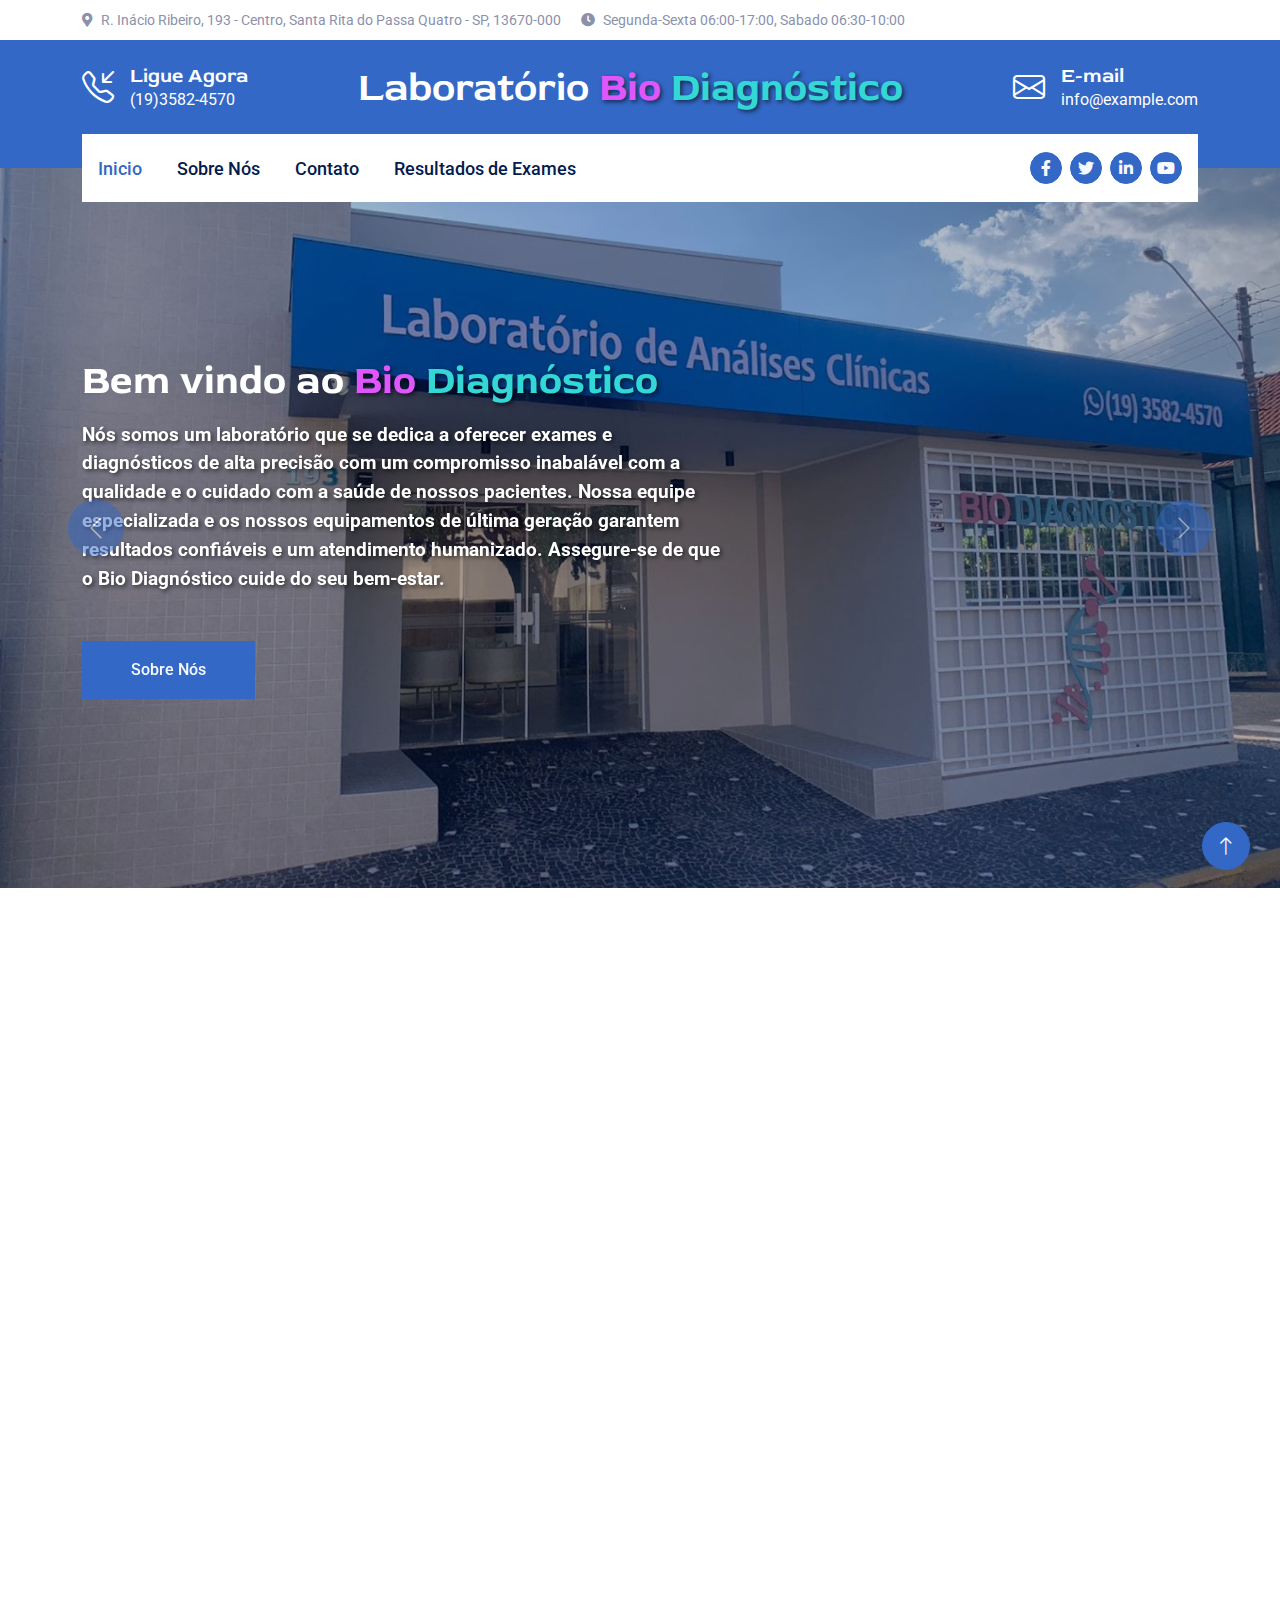
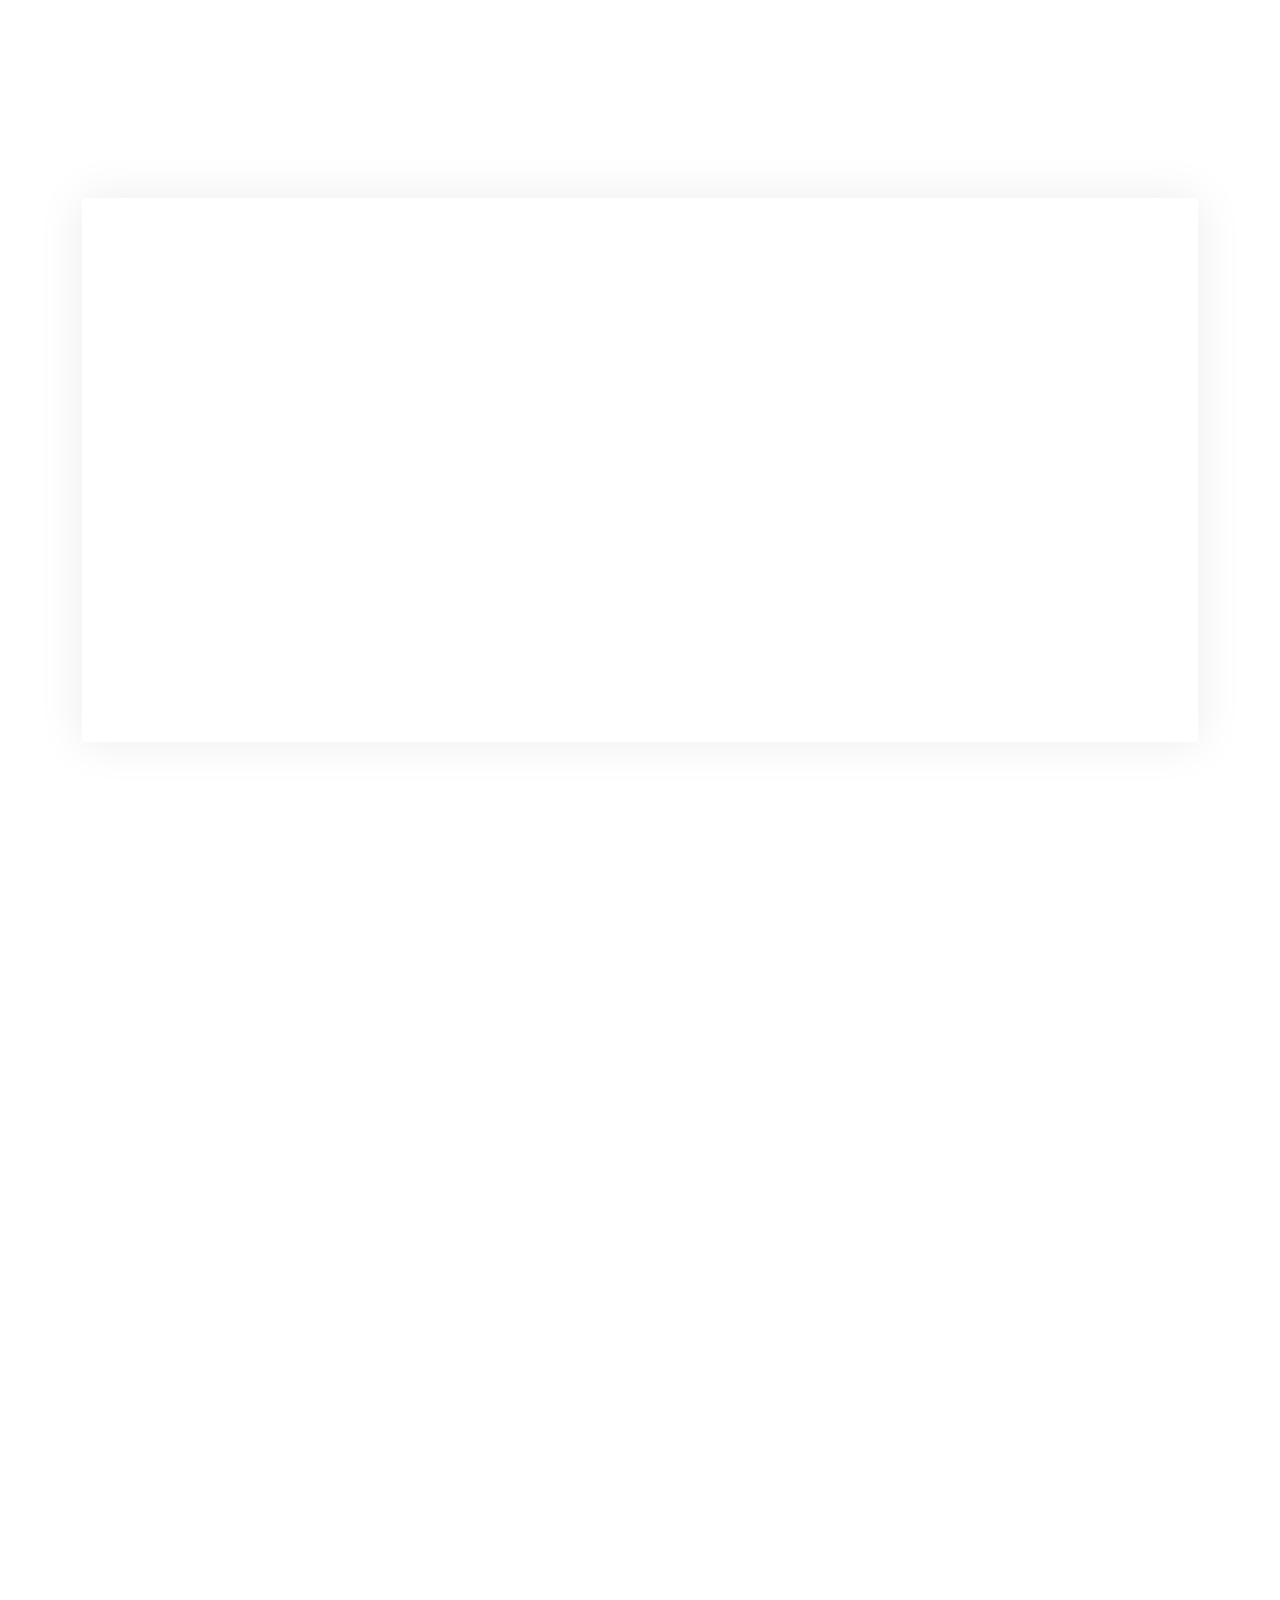
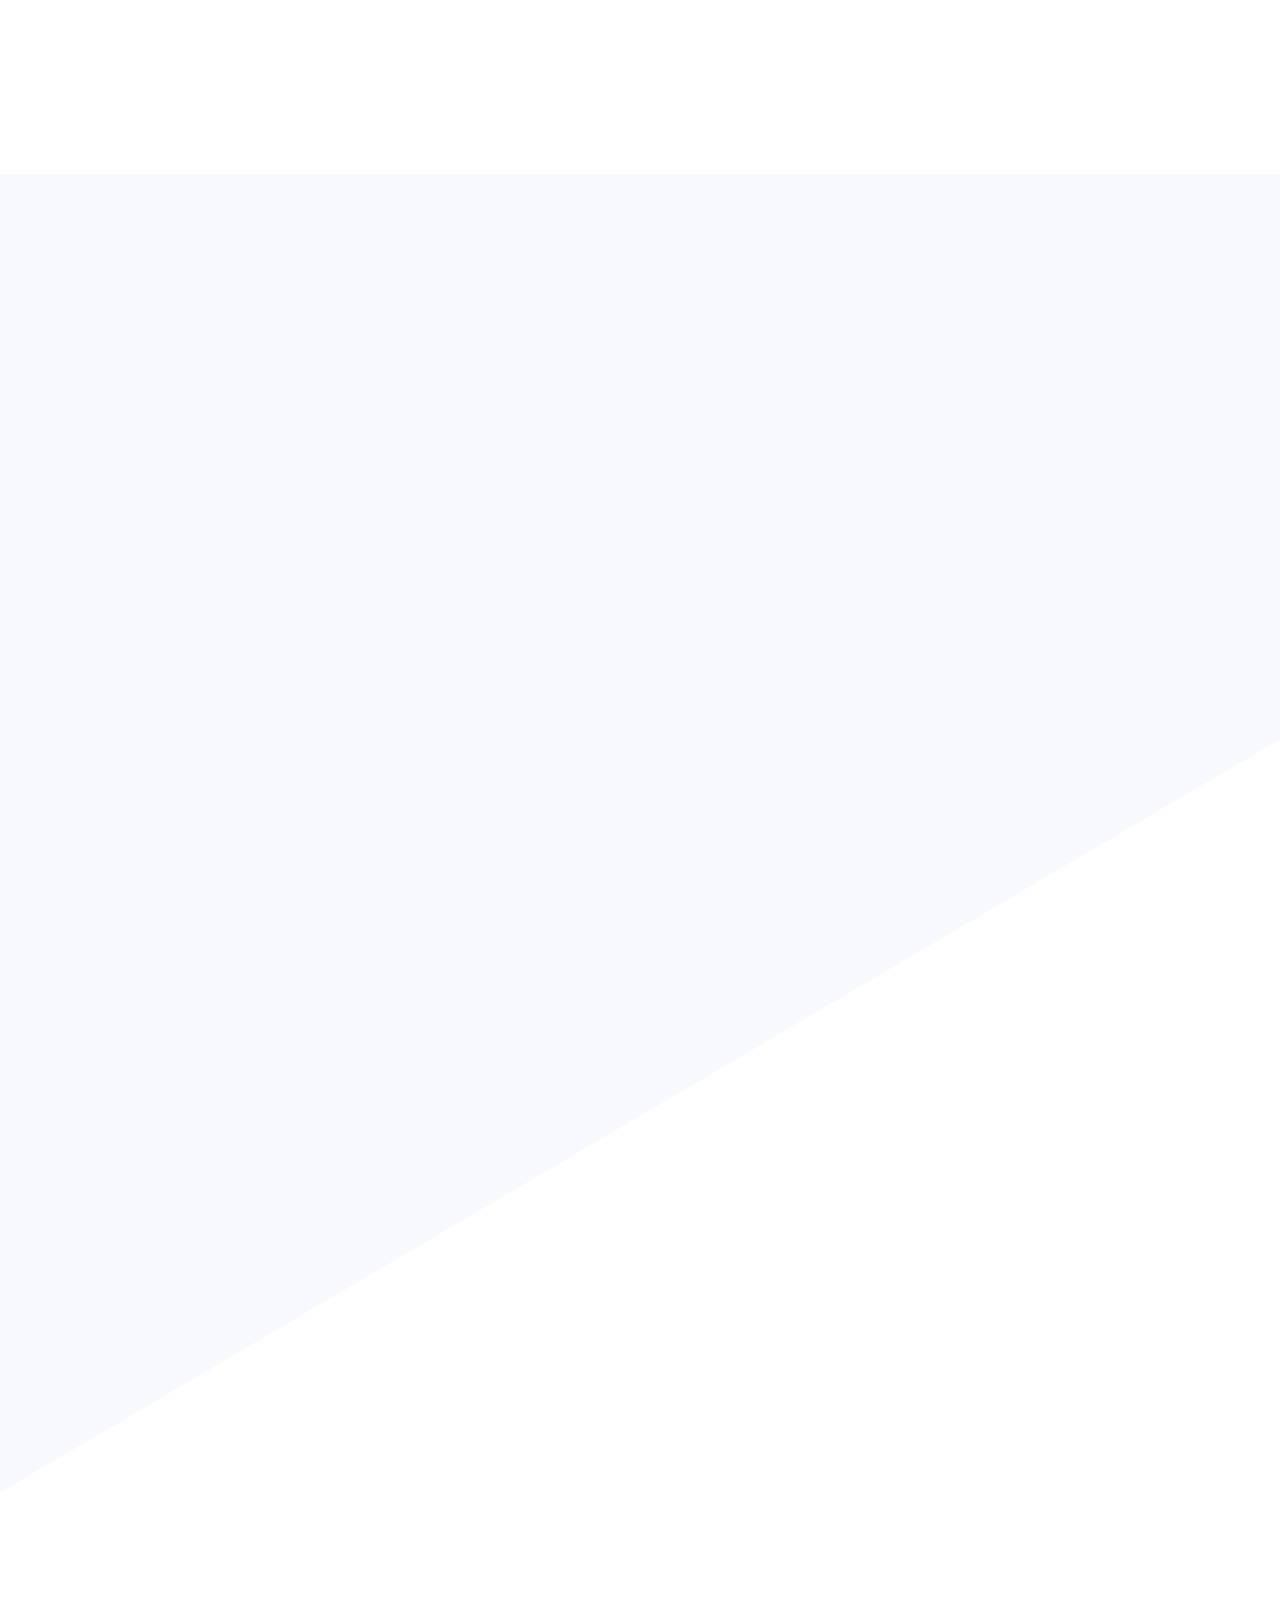
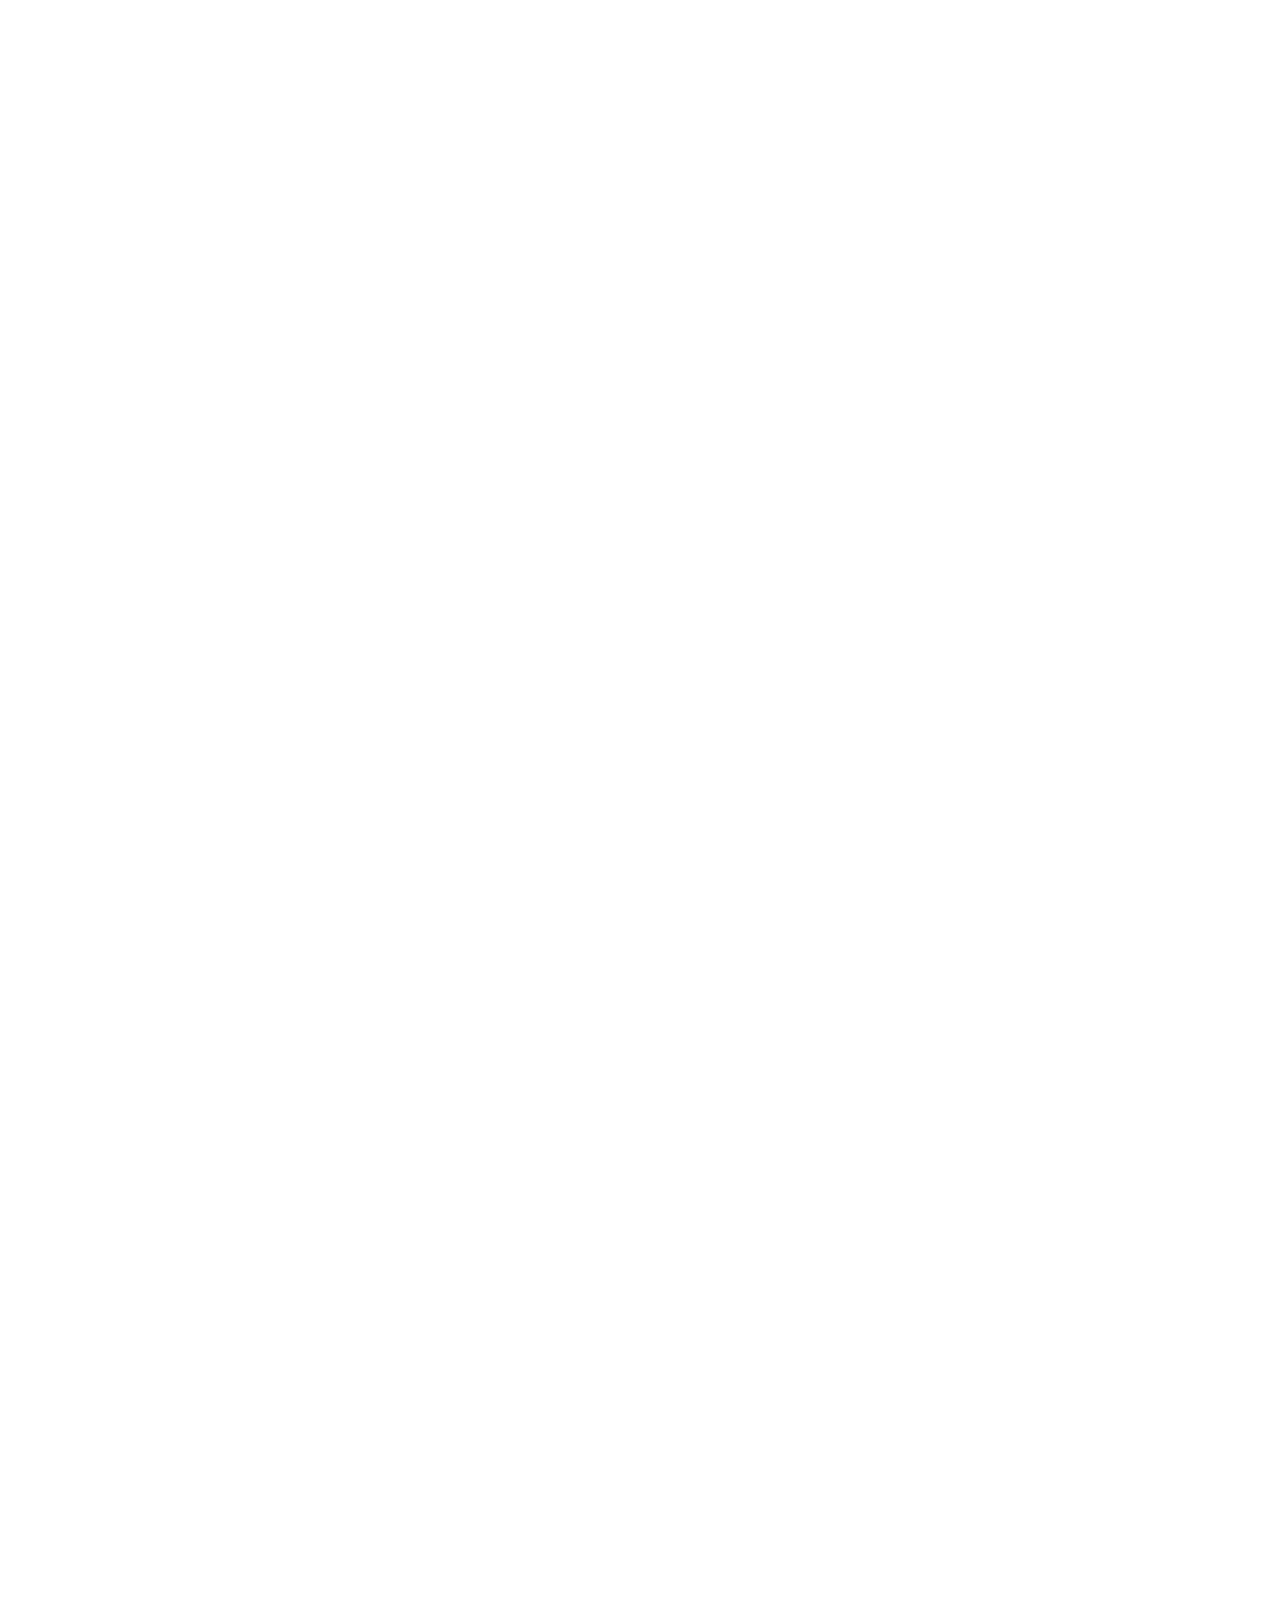
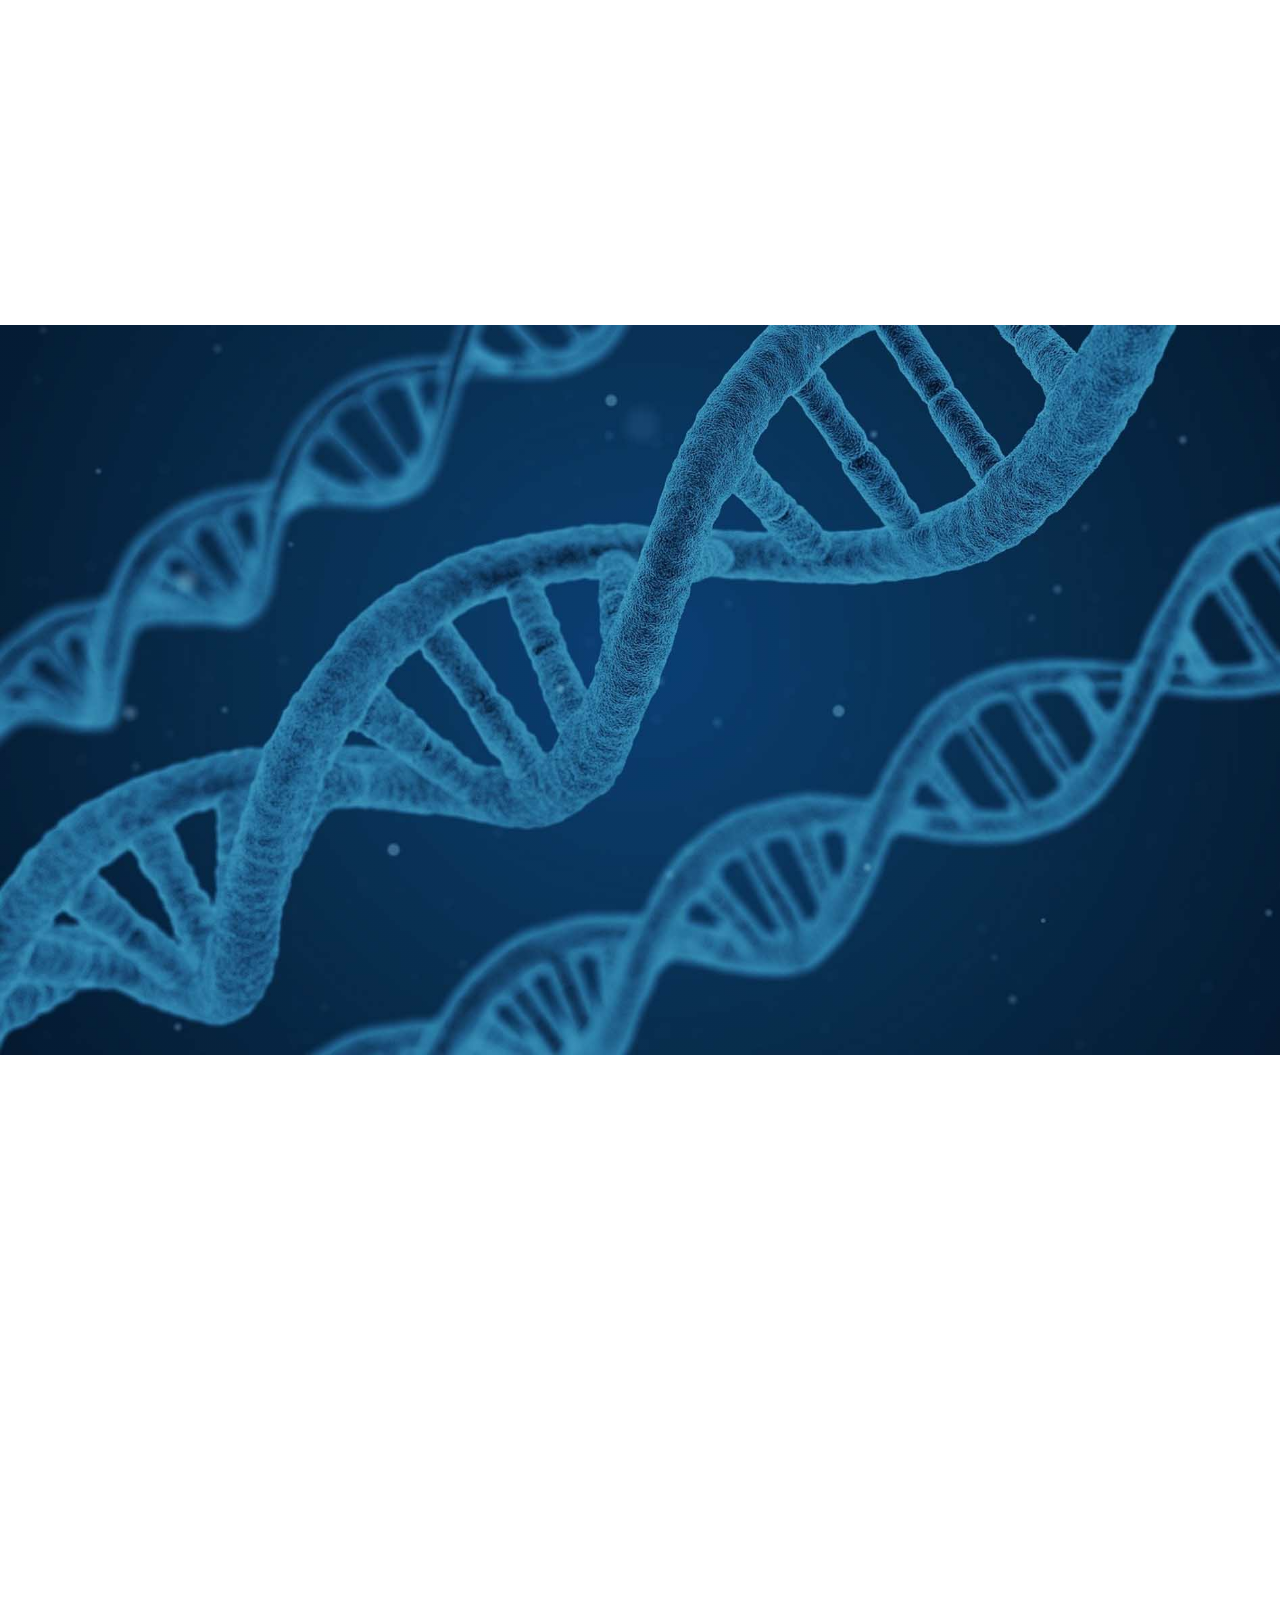
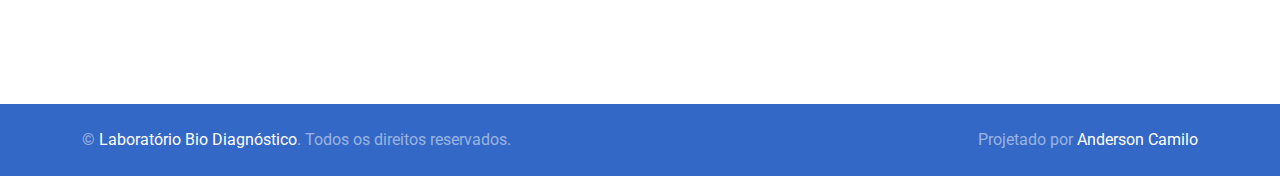
==== commit 7edbb73c: "correção" ====
--- a/index.html
+++ b/index.html
@@ -28,7 +28,7 @@
             <div class="d-flex justify-content-between">
                 <div>
                     <small class="me-3"><i class="fa fa-map-marker-alt me-2"></i>R. Inácio Ribeiro, 193 - Centro, Santa Rita do Passa Quatro - SP, 13670-000</small>
-                    <small class="me-3"><i class="fa fa-clock me-2"></i>Segunda-Sexta 06am-17pm, Sabado 06:30am-10:00am</small>
+                    <small class="me-3"><i class="fa fa-clock me-2"></i>Segunda-Sexta 06:00-17:00, Sabado 06:30-10:00</small>
                 </div>
                 <!-- <nav class="breadcrumb mb-0">
                     <a class="breadcrumb-item small text-body" href="#">Resultados de Exames Online</a>
@@ -723,7 +723,7 @@
                     <img class="img-fluid w-100" src="img/team-1.png" alt="">
                 </div>
                 <div class="col-md-6 wow fadeIn" data-wow-delay="0.5s">
-                    <h1 class="display-6 mb-3">Dr. Bruna Bertolotti Garbin Bolognini</h1>
+                    <h1 class="display-6 mb-3">Dra. Bruna Bertolotti Garbin Bolognini</h1>
                     <p class="mb-1">CEO & Fundador</p>
                     <p class="mb-5">Laboratório Bio Diagnóstico, Santa Rita do Passa Quatro, São Paulo</p>
                     <h3 class="mb-3">Biografia</h3>
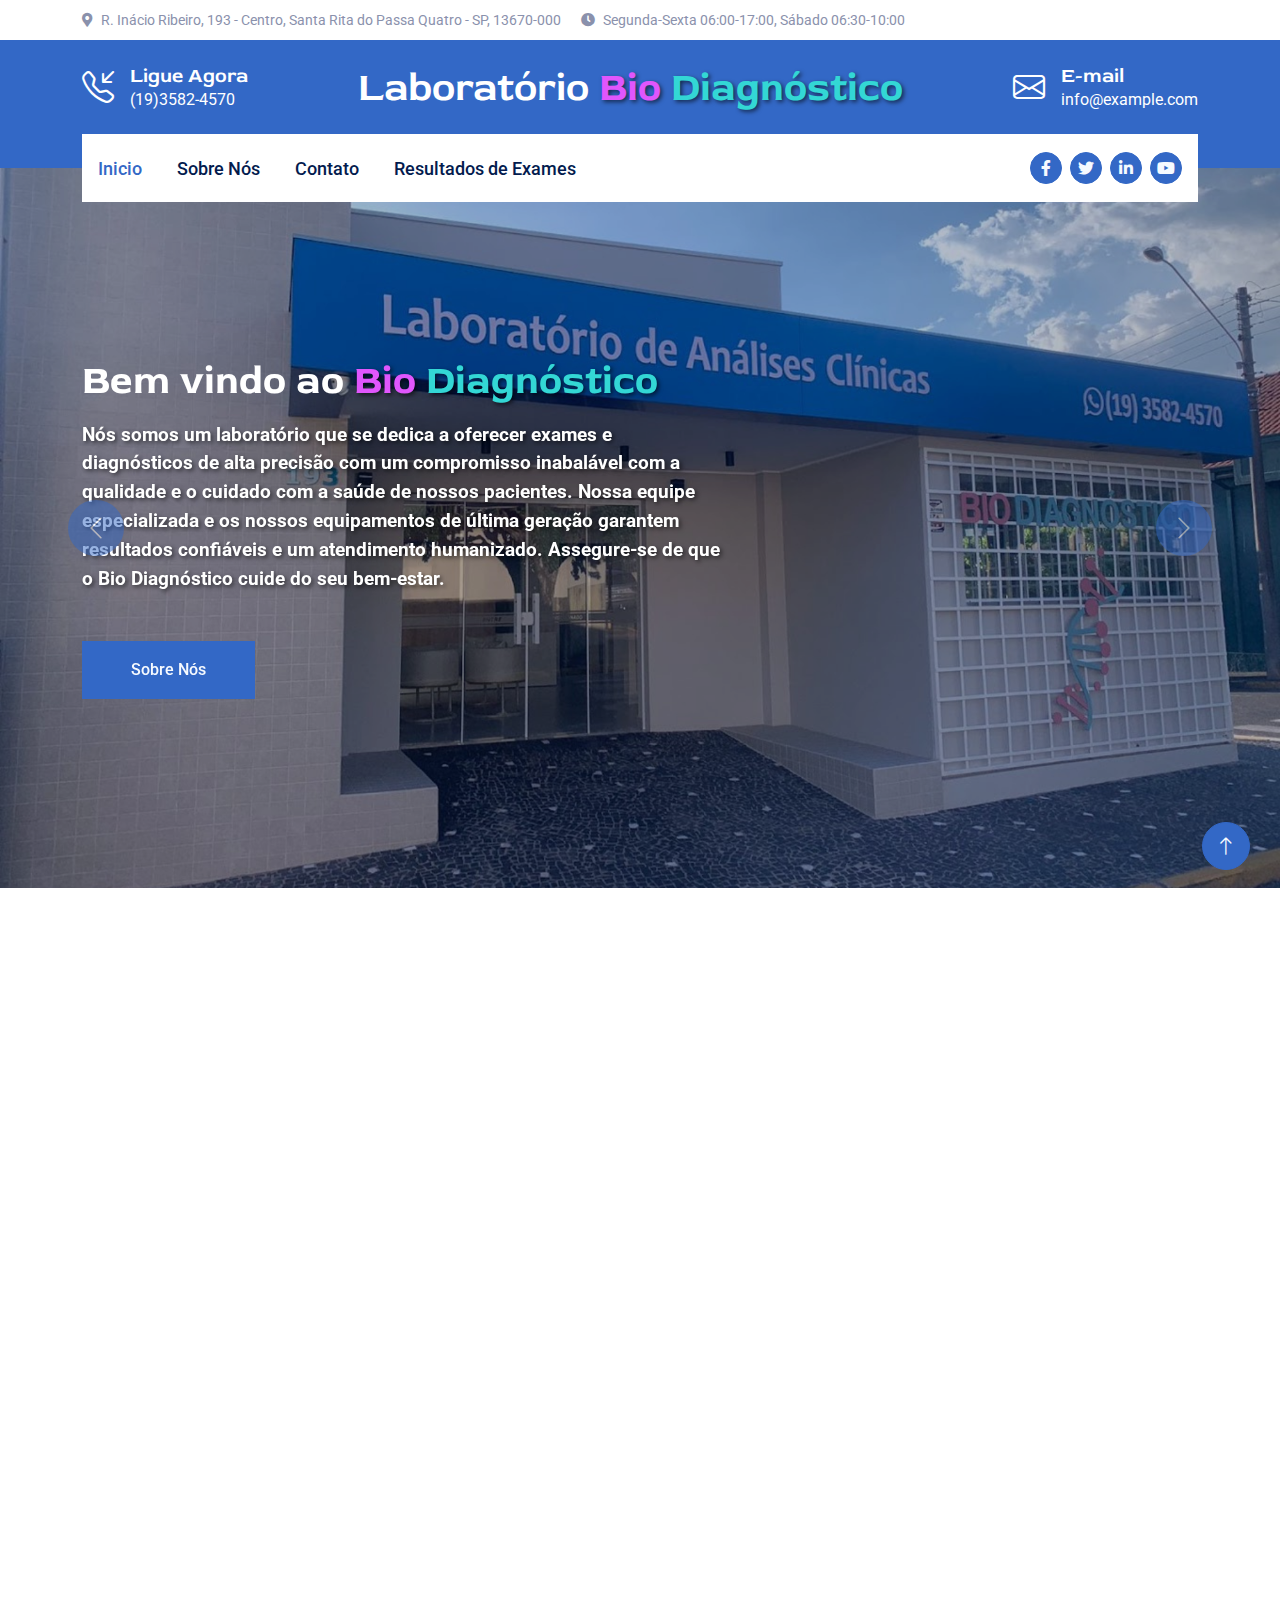
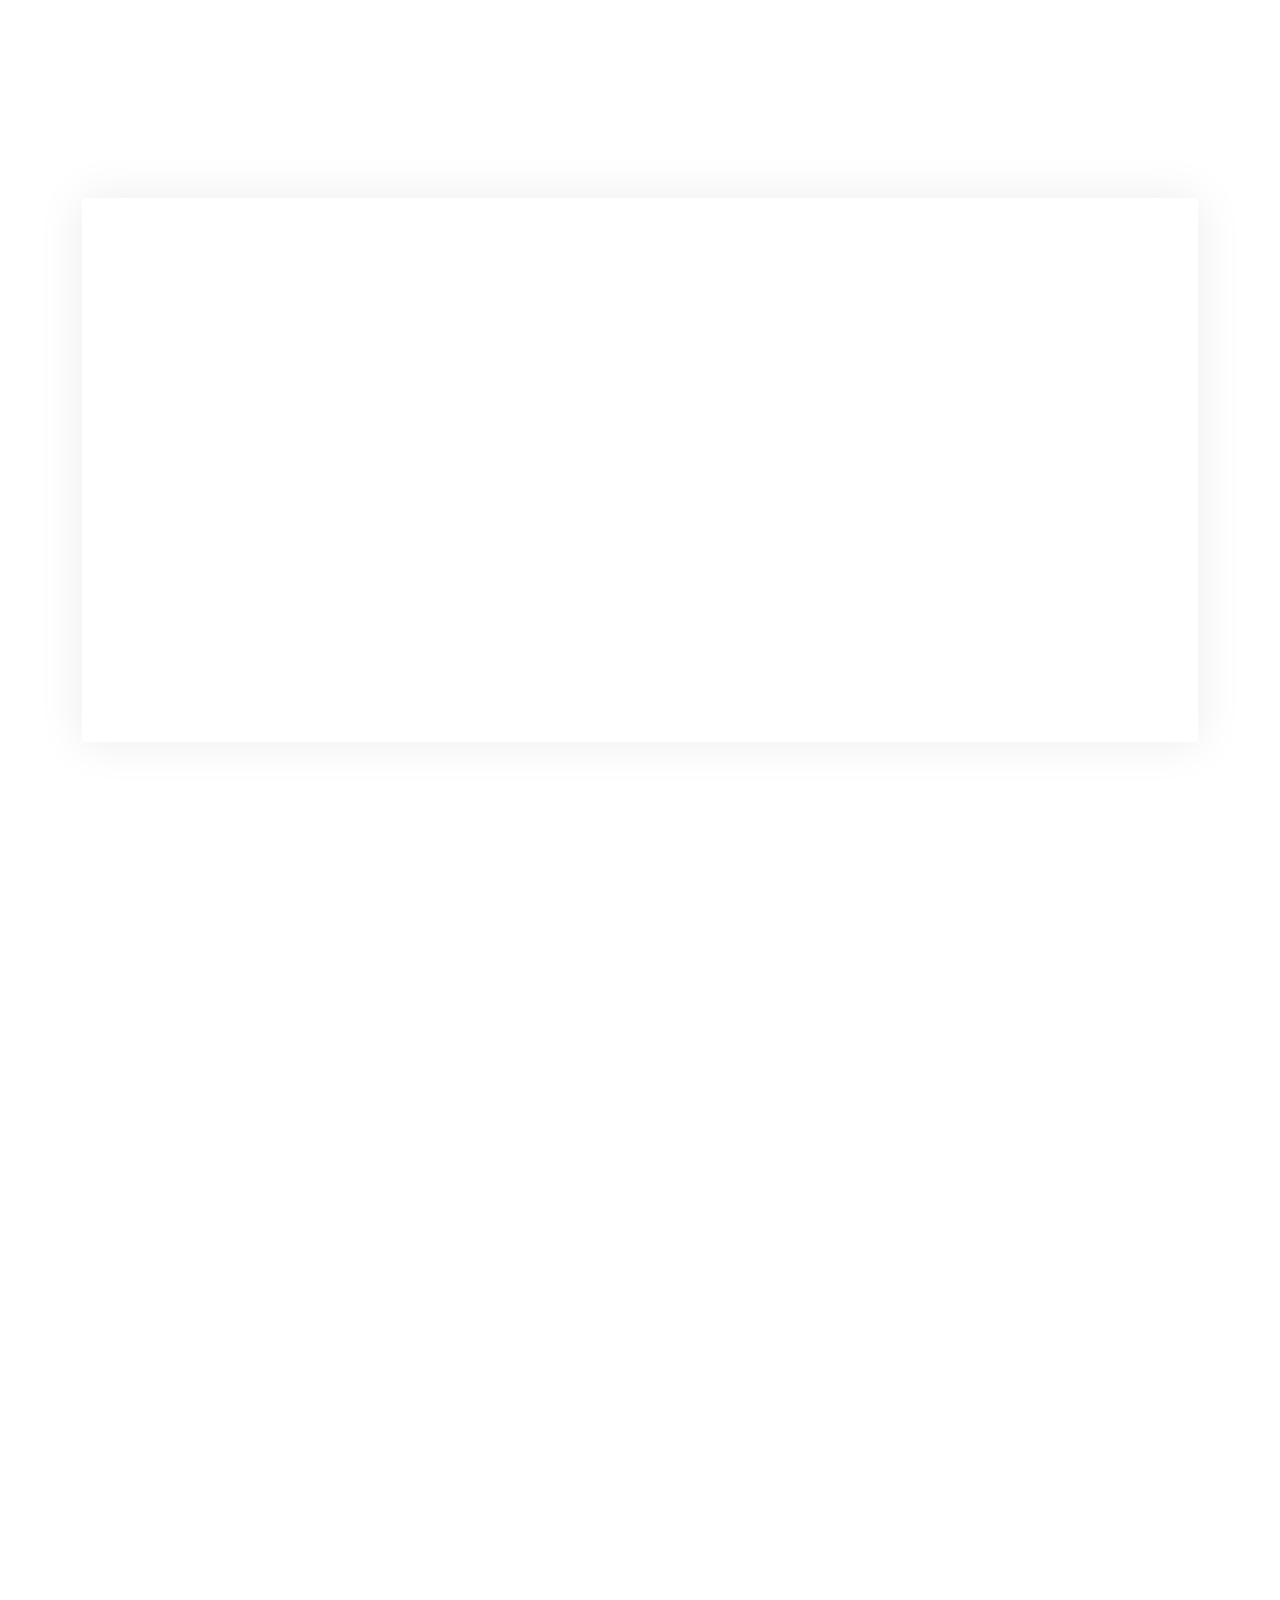
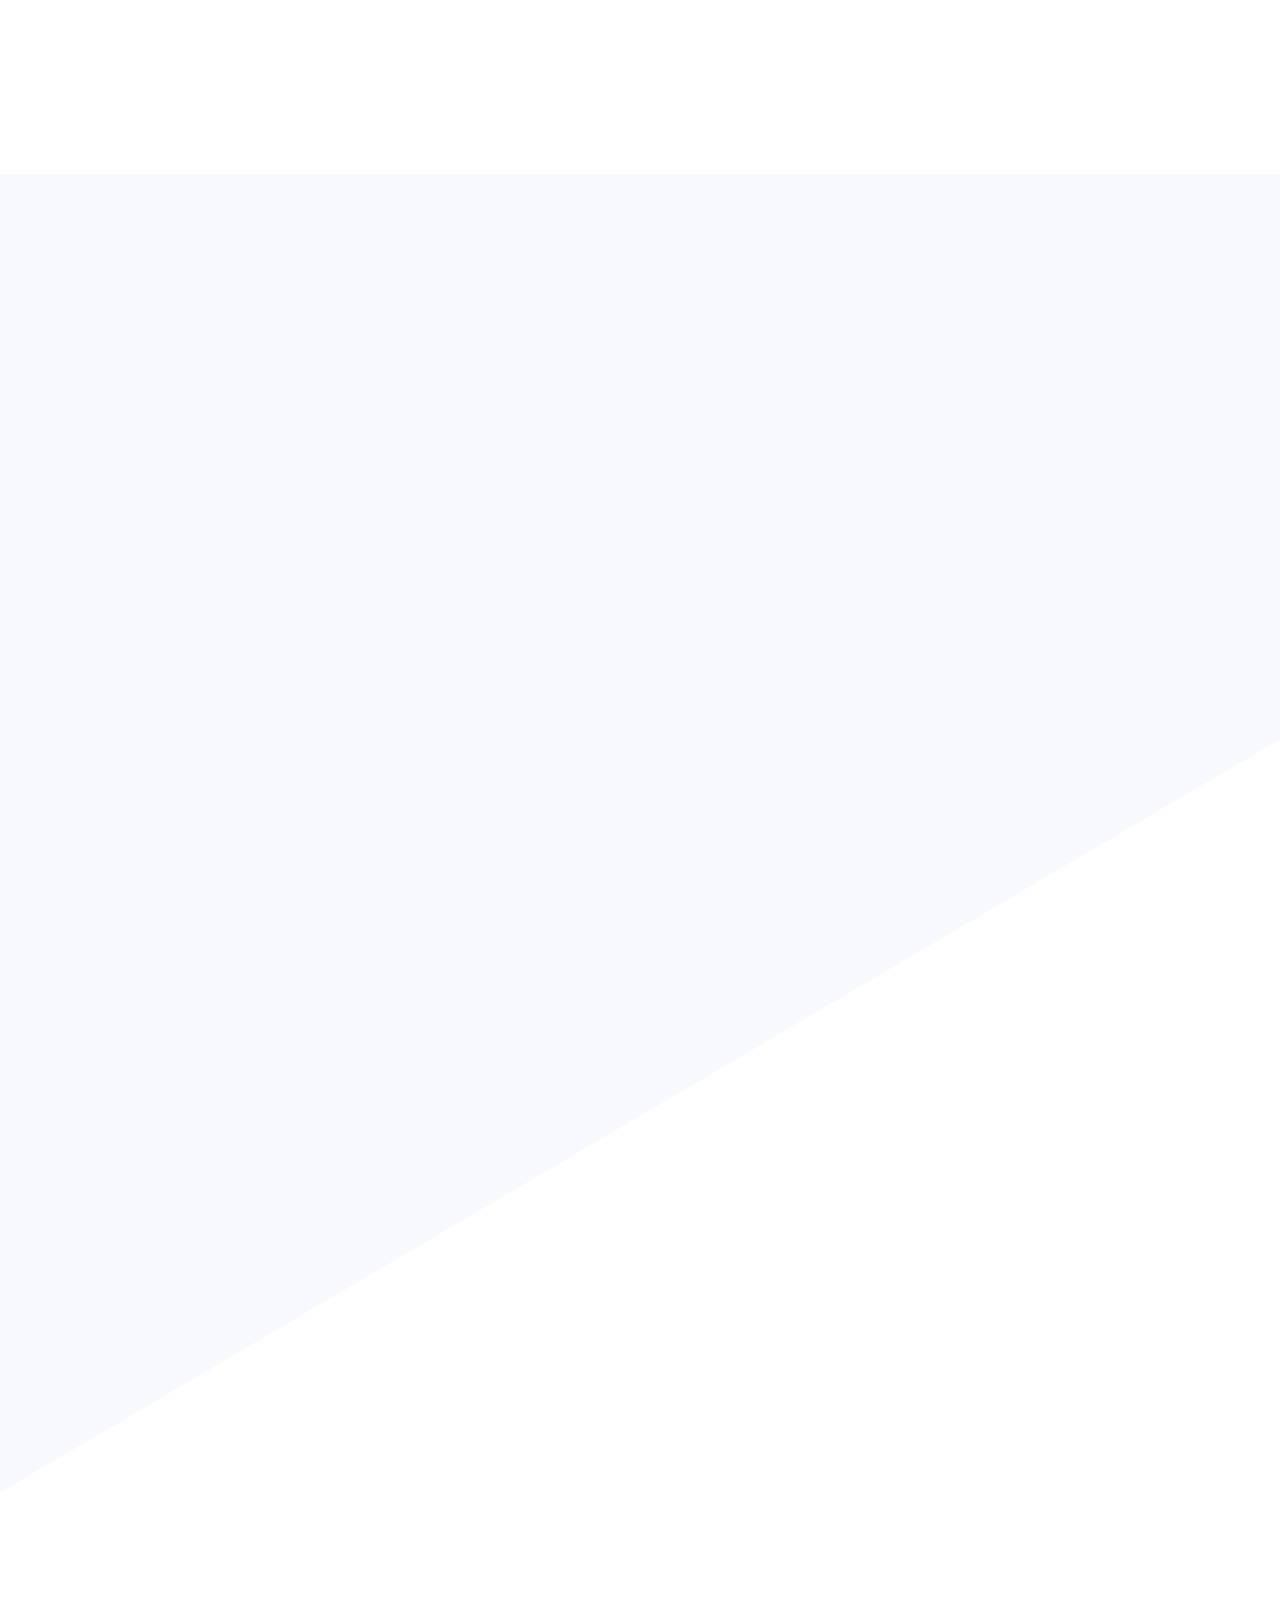
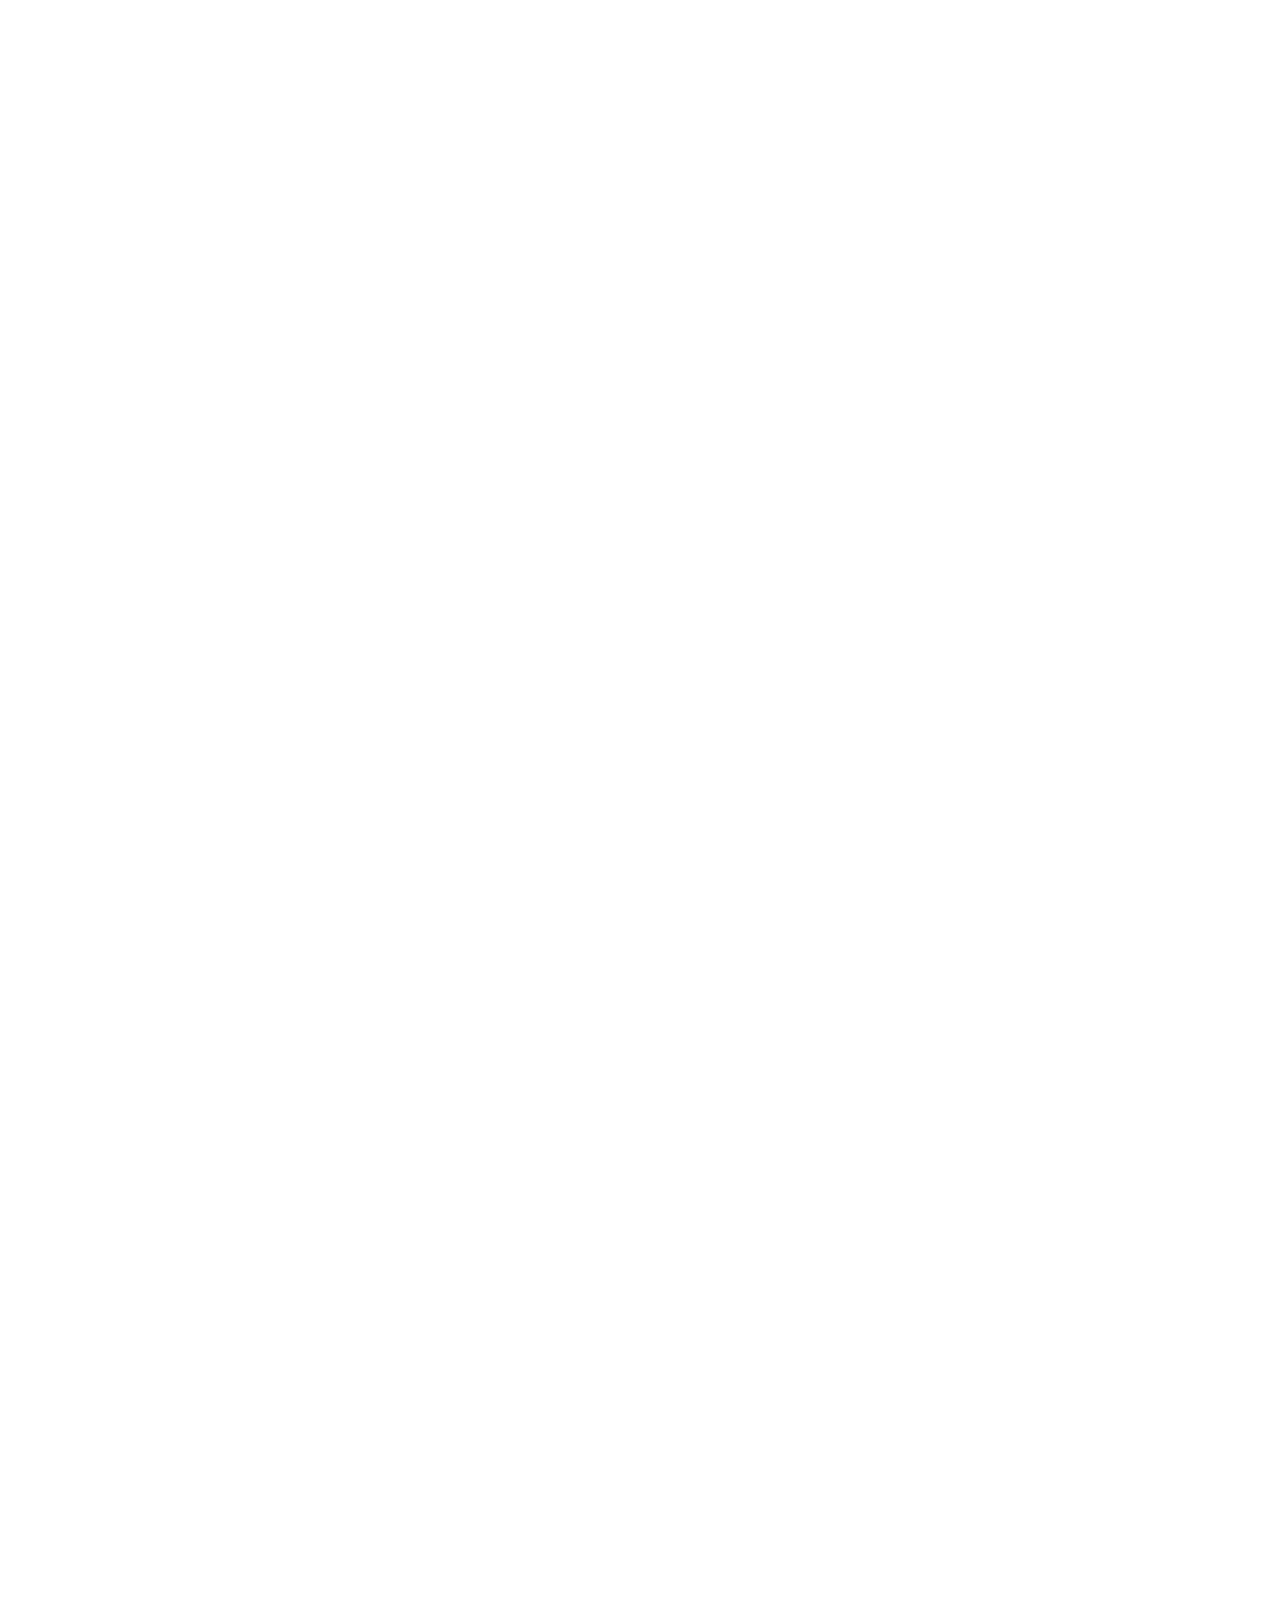
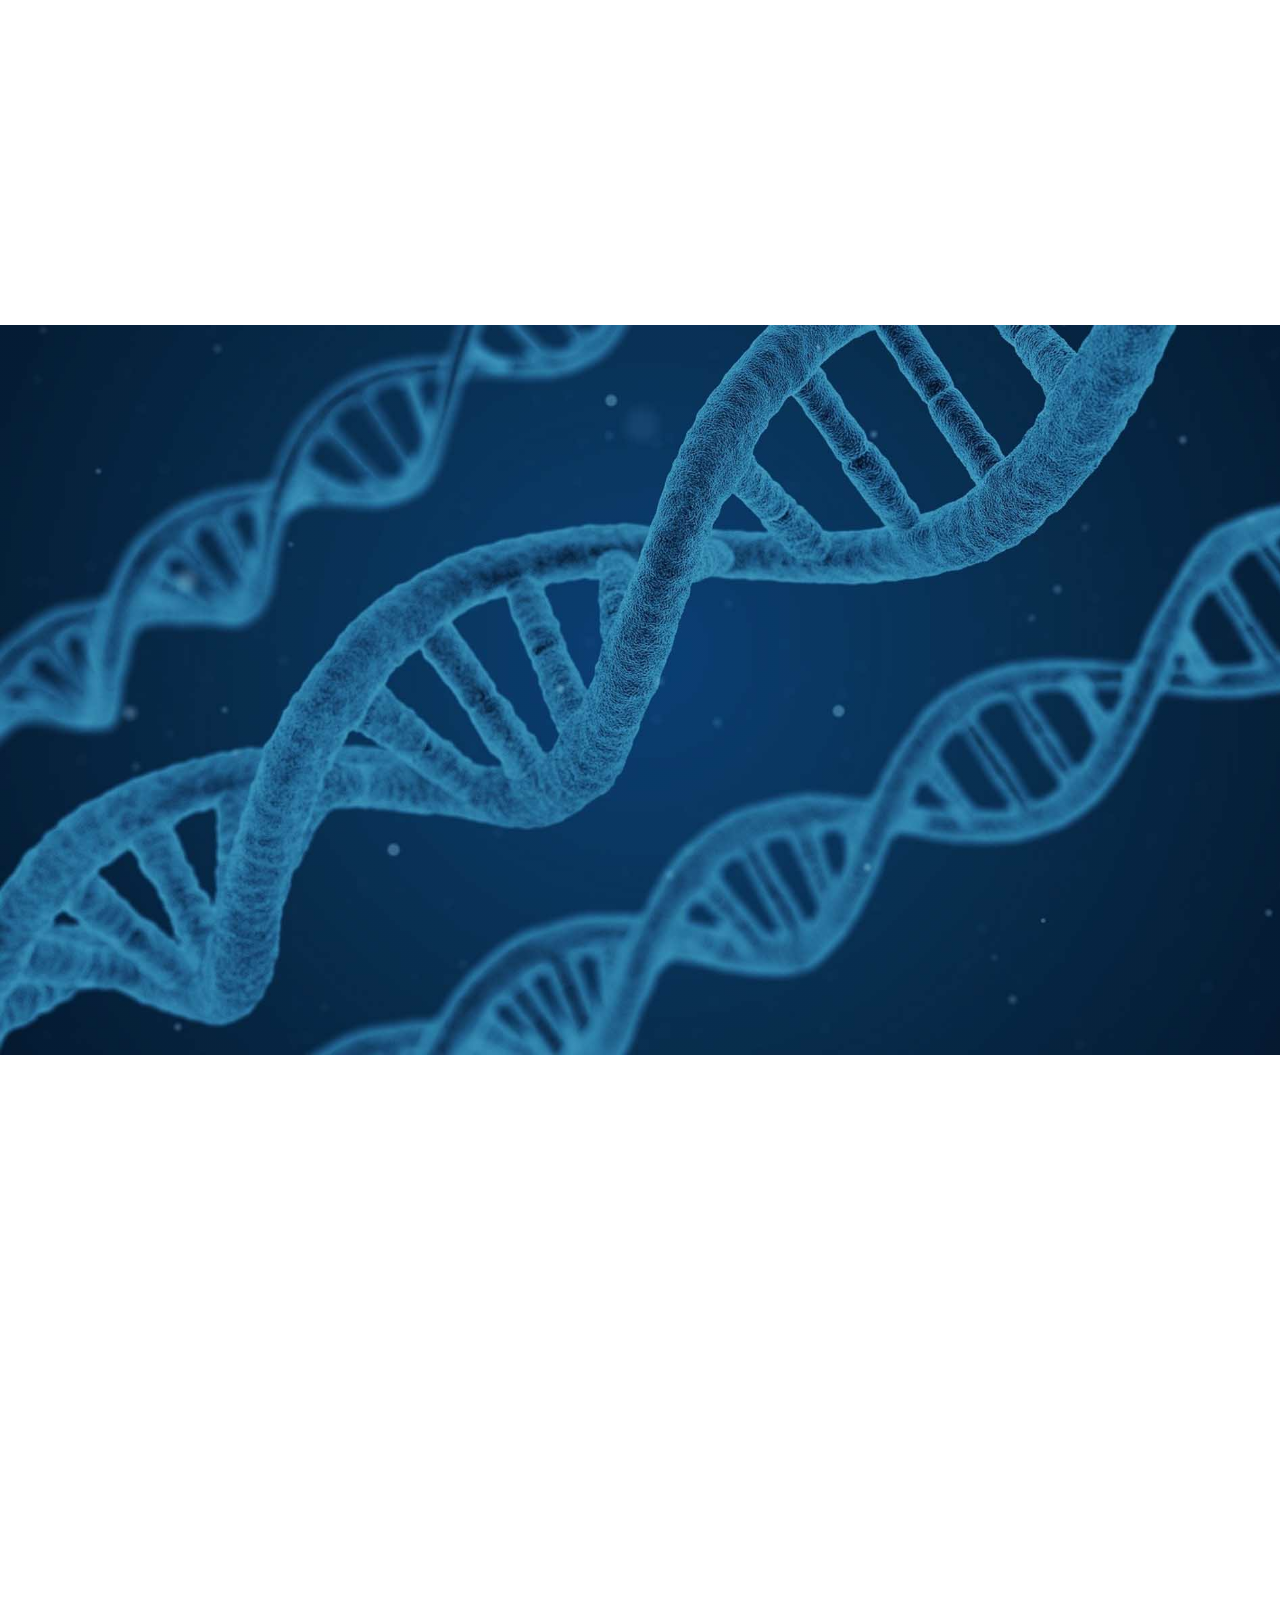
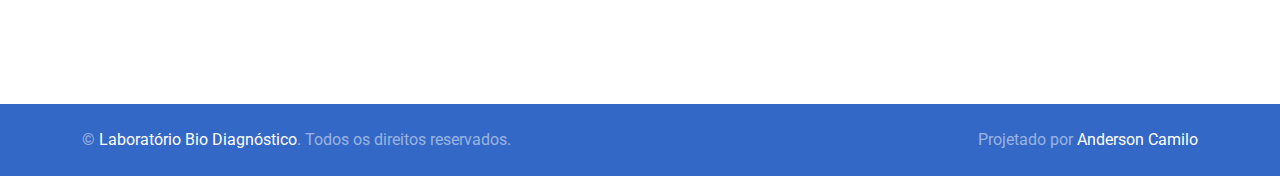
==== commit 9c71fd98: "correçoes" ====
--- a/index.html
+++ b/index.html
@@ -28,7 +28,7 @@
             <div class="d-flex justify-content-between">
                 <div>
                     <small class="me-3"><i class="fa fa-map-marker-alt me-2"></i>R. Inácio Ribeiro, 193 - Centro, Santa Rita do Passa Quatro - SP, 13670-000</small>
-                    <small class="me-3"><i class="fa fa-clock me-2"></i>Segunda-Sexta 06:00-17:00, Sabado 06:30-10:00</small>
+                    <small class="me-3"><i class="fa fa-clock me-2"></i>Segunda-Sexta 06:00-17:00, Sábado 06:30-10:00</small>
                 </div>
                 <!-- <nav class="breadcrumb mb-0">
                     <a class="breadcrumb-item small text-body" href="#">Resultados de Exames Online</a>
@@ -902,7 +902,7 @@
                         </div>
                         <div class="ms-3">
                             <h5>Horário do Laboratório</h5>
-                            <span>Segunda-Sexta 06am-17pm, Sabado 06:30am-10:00am</span>
+                            <span>Segunda-Sexta 06:00-17:00, Sábado 06:30-10:00</span>
                         </div>
                     </div>
                     <div class="d-flex mt-4">
